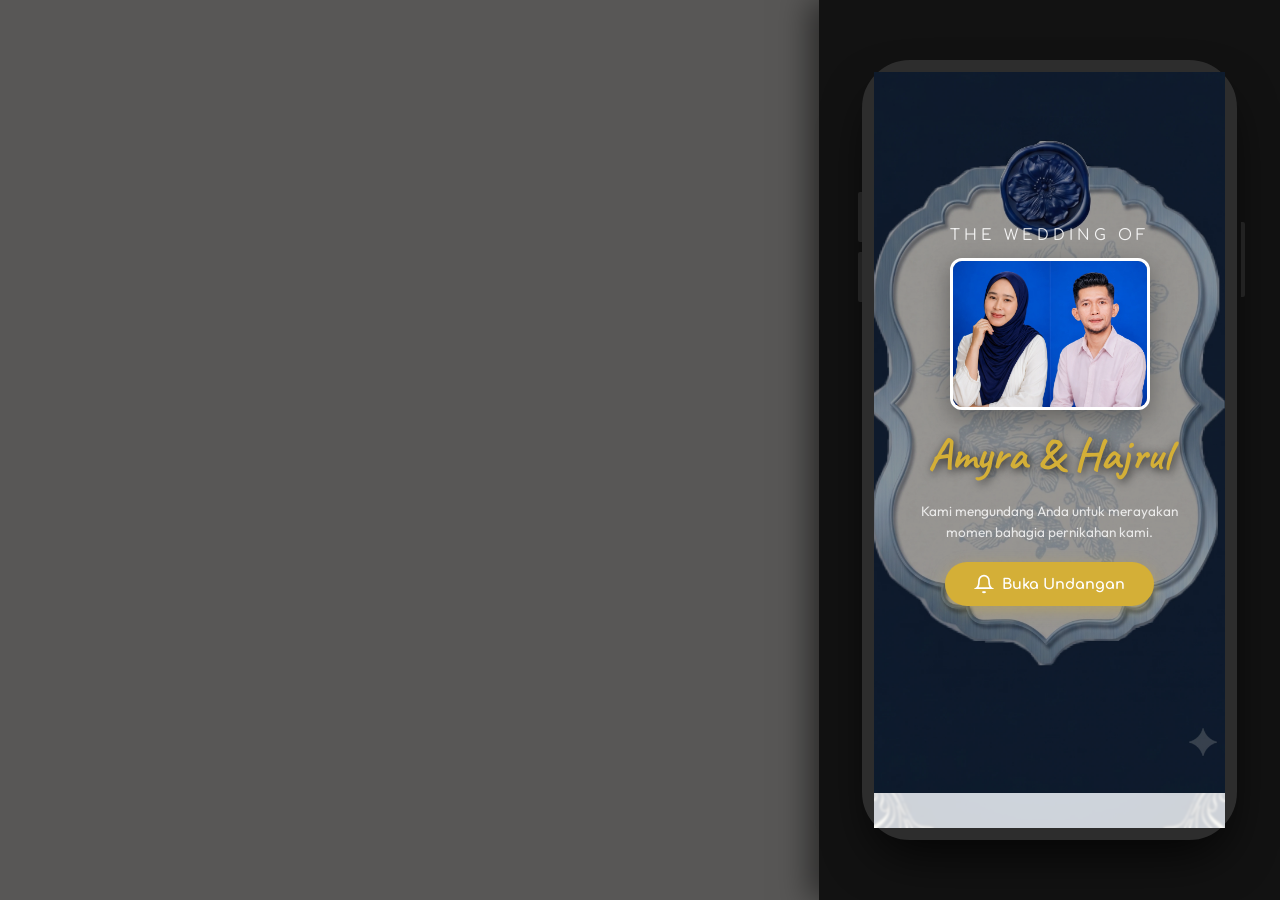
==== index.html @ 6b4143dd "Add files via upload" ====
<!DOCTYPE html>
<html lang="id">
<head>
  <meta charset="UTF-8">
  <meta name="viewport" content="width=device-width, initial-scale=1.0">
  <meta name="description" content="Undangan Pernikahan Digital Resmi Amyra & Hajrun. Jumat, 03 Juli 2026 di Desa Kombo Dusun Cenrana. Doa restu Anda sangat berarti bagi kami.">
  <title>The Wedding of Amyra & Hajrul - Undangan Digital</title>
  <link rel="stylesheet" href="./style.css">
</head>
<body class="locked">

  <!-- SIMULATOR LAYOUT CONTAINER -->
  <div class="app-layout">
    <!-- LEFT PANEL: WELCOME SCREEN (DESKTOP ONLY) -->
    <div class="desktop-welcome-panel">
      <div class="desktop-bg" style="background-image: url('./bg1.webp');"></div>
      <div class="overlay-dark"></div>
      <div class="desktop-card reveal">
        <span class="desktop-label">Undangan Digital</span>
        <h2 class="desktop-title">Amyra & Hajrul</h2>
        <p class="desktop-date">Jumat, 03 Juli 2026</p>
        
        <div class="desktop-qr-container">
          <img src="https://api.qrserver.com/v1/create-qr-code/?size=150x150&data=https://amyra-hajrul.wedding&color=d4af37&bgcolor=ffffff" alt="QR Code Undangan" class="desktop-qr">
        </div>
        <p class="desktop-scan-txt">Pindai kode QR di atas untuk membuka undangan langsung di smartphone Anda, atau silakan gunakan simulator interaktif di sebelah kanan.</p>
      </div>
    </div>

    <!-- RIGHT PANEL: PHONE SIMULATOR -->
    <div class="phone-simulator-panel">


      <!-- Phone shell container -->
      <div id="phoneShell" class="phone-shell iphone-mode">
        <!-- Phone Hardware Details -->
        <div class="phone-speaker"></div>
        <div class="phone-camera"></div>
        <div class="phone-side-buttons">
          <div class="button-volume-up"></div>
          <div class="button-volume-down"></div>
          <div class="button-power"></div>
        </div>

        <!-- Phone Status Bar -->
        <div class="phone-status-bar">
          <span class="status-time">09:41</span>
          <div class="status-icons">
            <svg viewBox="0 0 24 24" class="icon-signal" fill="currentColor">
              <path d="M2 22h20V2z"/>
            </svg>
            <svg viewBox="0 0 24 24" class="icon-wifi" fill="currentColor">
              <path d="M12 21l-12-12c4-4 8-6 12-6s8 2 12 6l-12 12z"/>
            </svg>
            <svg viewBox="0 0 24 24" class="icon-battery" fill="currentColor">
              <path d="M17 5H3a2 2 0 0 0-2 2v10a2 2 0 0 0 2 2h14a2 2 0 0 0 2-2V7a2 2 0 0 0-2-2zM21 9h2v6h-2V9z"/>
            </svg>
          </div>
        </div>

        <!-- Phone Screen Content (All original sections scroll inside here on desktop) -->
        <div id="phoneScreen" class="phone-screen-content">
          <!-- BACKGROUND MUSIC & TOGGLE -->
          <audio id="bgMusic" loop src="./musik.mp3"></audio>
          <button id="musicToggle" class="music-toggle" aria-label="Nyalakan/Matikan Musik">
            <svg viewBox="0 0 24 24" id="audio-icon">
              <path d="M12 3v10.55c-.59-.34-1.27-.55-2-.55-2.21 0-4 1.79-4 4s1.79 4 4 4 4-1.79 4-4V7h4V3h-6z"/>
            </svg>
          </button>

          <!-- COVER UNDANGAN -->
          <div id="coverOverlay" class="cover-overlay">
            <div class="cover-bg" style="background-image: url('./bg1.webp');"></div>
            <div class="cover-content">
              <span class="cover-subtitle">The Wedding Of</span>
              <div class="cover-image-container">
                <img src="./g1.webp" alt="Foto Hiasan Pembuka Undangan" id="imgCoverDecorative">
              </div>
              <h2 class="cover-title">Amyra & Hajrul</h2>
              <p class="cover-description">Kami mengundang Anda untuk merayakan momen bahagia pernikahan kami.</p>
              <button id="btnBuka" class="btn-primary" aria-label="Buka Undangan Pernikahan">
                <svg width="20" height="20" viewBox="0 0 24 24" fill="none" stroke="currentColor" stroke-width="2">
                  <path d="M18 8A6 6 0 0 0 6 8c0 7-3 9-3 9h18s-3-2-3-9"></path>
                  <path d="M13.73 21a2 2 0 0 1-3.46 0"></path>
                </svg>
                Buka Undangan
              </button>
            </div>
          </div>

          <!-- MAIN CONTENT -->
          <main>
    <section id="welcome" class="section-welcome">
      <div class="section-bg" style="background-image: url('./bg2.webp');"></div>
      <div class="overlay-light"></div>
      <div class="content-wrapper reveal">
        <!-- 1. Invited text (anim-slide-down) -->
        <span class="welcome-invited anim-slide-down">You are invited to the wedding of</span>
        
        <!-- 2. Walimatul 'Ursy (anim-slide-up) -->
        <span class="welcome-label anim-slide-up delay-1">Walimatul 'Ursy</span>
        
        <!-- 3. Image g4.webp (anim-slide-up) -->
        <div class="welcome-img-container anim-slide-up delay-2">
          <img src="./g4.webp" alt="Dekorasi Bunga" class="welcome-image">
        </div>
        
        <!-- 4. Names (anim-slide-right) -->
        <h1 class="welcome-title anim-slide-right delay-3">Amyra & Hajrul</h1>
        
        <!-- 5. Date (anim-slide-right) -->
        <p class="welcome-date anim-slide-right delay-4">Jumat, 03 Juli 2026</p>
        
        <!-- 6. Message (anim-slide-right) -->
        <p class="anim-slide-right delay-5 welcome-desc">
          Bersama dengan keluarga besar, kami mengharapkan kehadiran Bapak/Ibu/Saudara/i sekalian pada hari bahagia kami.
        </p>

        <!-- 7. Countdown Timer -->
        <div class="countdown-container">
          <div class="countdown-box glass-card">
            <span id="days" class="countdown-value">00</span>
            <span class="countdown-label">Hari</span>
          </div>
          <div class="countdown-box glass-card">
            <span id="hours" class="countdown-value">00</span>
            <span class="countdown-label">Jam</span>
          </div>
          <div class="countdown-box glass-card">
            <span id="minutes" class="countdown-value">00</span>
            <span class="countdown-label">Menit</span>
          </div>
          <div class="countdown-box glass-card">
            <span id="seconds" class="countdown-value">00</span>
            <span class="countdown-label">Detik</span>
          </div>
        </div>
      </div>
    </section>

    <!-- SECTION 2: SURAH AR-RUM -->
    <section id="quran" class="section-quran">
      <div class="section-bg" style="background-image: url('./bg3.webp');"></div>
      <div class="overlay-light"></div>
      <div class="content-wrapper reveal">
        <div class="glass-card quran-card anim-zoom-in">
          <svg class="quran-icon anim-slide-down delay-1" viewBox="0 0 24 24">
            <path d="M12 3L1 9l11 6 9-4.91V17h2V9L12 3z M12 18.5c-3.58 0-6.73-1.68-8.73-4.27L12 19.5l8.73-5.27C18.73 16.82 15.58 18.5 12 18.5z"/>
          </svg>
          <p class="quran-arabic anim-fade-in delay-2" lang="ar">
            وَمِنْ ءَايَٰتِهِۦٓ أَنْ خَلَقَ لَكُم مِّنْ أَنفُسِكُمْ أَزْوَٰجًا لِّتَسْكُنُوٓا۟ إِلَيْهَا وَجَعَلَ بَيْنَكُم مَّوَدَّةً وَرَحْمَةً ۚ إِنَّ فِى ذَٰلِكَ لَءَايَٰتٍ لِّقَوْمٍ يَتَفَكَّرُونَ
          </p>
          <p class="quran-translit anim-fade-in delay-3">
            "Wa min aayatihi an khalaqa lakum min anfusikum azwaajan litaskunuu ilaihaa wa ja'ala bainakum mawaddatan wa rahmatan, inna fii dzaalika la-aayaatin liqaumin yatafakkaruun."
          </p>
          <p class="quran-translation anim-fade-in delay-4">
            "Dan di antara tanda-tanda (kebesaran)-Nya ialah Dia menciptakan pasangan-pasangan untukmu dari jenismu sendiri, agar kamu cenderung dan merasa tenteram kepadanya, dan Dia menjadikan di antaramu rasa kasih dan sayang. Sungguh, pada yang demikian itu benar-benar terdapat tanda-tanda (kebesaran-Nya) bagi kaum yang berpikir."
          </p>
          <span class="quran-reference anim-slide-up delay-5">QS. Ar-Rum: 21</span>
        </div>
      </div>
    </section>

    <!-- SECTION 3: KEDUA MEMPELAI -->
    <section id="mempelai" class="section-mempelai">
      <div class="section-bg" style="background-image: url('./bg2.webp');"></div>
      <div class="overlay-light"></div>
      <div class="content-wrapper reveal">
        <!-- Infinite Scrolling Marquee -->
        <div class="mempelai-marquee anim-slide-down">
          <div class="marquee-track">
            <img src="./g1.webp" alt="Foto Hiasan 1">
            <img src="./g2.webp" alt="Foto Hiasan 2">
            <img src="./g3.webp" alt="Foto Hiasan 3">
            <img src="./g4.webp" alt="Foto Hiasan 4">
            <!-- Duplicate for seamless loop -->
            <img src="./g1.webp" alt="Foto Hiasan 1">
            <img src="./g2.webp" alt="Foto Hiasan 2">
            <img src="./g3.webp" alt="Foto Hiasan 3">
            <img src="./g4.webp" alt="Foto Hiasan 4">
          </div>
        </div>

        <div class="mempelai-intro anim-slide-down">
          <h2>Kedua Mempelai</h2>
          <p style="font-size: 0.9rem; max-width: 600px; margin: 0 auto;">Maha suci Allah SWT yang telah menciptakan makhluk-Nya berpasang-pasangan. Untuk melaksanakan syariat-Mu, kami memohon ridho-Mu mempersatukan kedua mempelai ini:</p>
        </div>

        <div class="mempelai-grid">
          <!-- Bride Card -->
          <div class="mempelai-card mempelai-bride">
            <div class="anim-slide-up delay-2">
              <div class="photo-frame">
                <img src="./bride.jpg" alt="Foto Amyra (Mempelai Wanita)" id="imgBride">
              </div>
            </div>
            <h3 class="mempelai-name anim-slide-up delay-3">Amyra</h3>
            <p class="mempelai-parents anim-slide-up delay-4">Putri tercinta dari Bapak Hajman & Ibu Nurdiana</p>
          </div>

          <!-- Divider & -->
          <div class="mempelai-divider">&</div>

          <!-- Groom Card -->
          <div class="mempelai-card mempelai-groom">
            <div class="anim-slide-down delay-5">
              <div class="photo-frame">
                <img src="./groom.jpg" alt="Foto Hajrun (Mempelai Pria)" id="imgGroom">
              </div>
            </div>
            <h3 class="mempelai-name anim-slide-up delay-6">Hajrun</h3>
            <p class="mempelai-parents anim-slide-up delay-7">Putra tercinta dari Bapak Jafar & Ibu Hastuti</p>
          </div>
        </div>
      </div>
    </section>

    <!-- SECTION 4: RANGKAIAN ACARA -->
    <section id="acara" class="section-acara">
      <div class="section-bg" style="background-image: url('./bg2.webp');"></div>
      <div class="overlay-light"></div>
      <div class="content-wrapper reveal">
        <div class="acara-header anim-slide-down">
          <h2>Rangkaian Acara</h2>
          <p style="margin-top: 0.2rem; letter-spacing: 2px; text-transform: uppercase; font-size: 0.8rem; font-weight: 700; color: var(--primary-color);">Save The Date</p>
        </div>

        <div class="acara-grid">
          <!-- Akad Nikah Card -->
          <div class="glass-card acara-card anim-slide-up delay-1">
            <div class="acara-image">
              <img src="./g2.webp" alt="Ilustrasi Akad Nikah" id="imgAkadDeco">
            </div>
            <div class="acara-body">
              <h3 class="acara-title">Akad Nikah</h3>
              <ul class="acara-time-list">
                <li>
                  <svg viewBox="0 0 24 24"><path d="M19 3h-1V1h-2v2H8V1H6v2H5c-1.11 0-1.99.9-1.99 2L3 19c0 1.1.89 2 2 2h14c1.1 0 2-.9 2-2V5c0-1.1-.9-2-2-2zm0 16H5V8h14v11zM7 10h5v5H7z"/></svg>
                  <span>Jumat, 03 Juli 2026</span>
                </li>
                <li>
                  <svg viewBox="0 0 24 24"><path d="M11.99 2C6.47 2 2 6.48 2 12s4.47 10 9.99 10C17.52 22 22 17.52 22 12S17.52 2 11.99 2zM12 20c-4.42 0-8-3.58-8-8s3.58-8 8-8 8 3.58 8 8-3.58 8-8 8zm.5-13H11v6l5.25 3.15.75-1.23-4.5-2.67z"/></svg>
                  <span>09:00 WITA - Selesai</span>
                </li>
              </ul>
              <p class="acara-address">
                Desa Kombo Dusun Cenrana
              </p>
              <a href="https://maps.google.com/?q=Desa+Kombo+Dusun+Cenrana" target="_blank" rel="noopener noreferrer" class="btn-primary" id="btnMapsAkad">
                <svg width="14" height="14" viewBox="0 0 24 24" fill="none" stroke="currentColor" stroke-width="2">
                  <path d="M21 10c0 7-9 13-9 13s-9-6-9-13a9 9 0 0 1 18 0z"></path>
                  <circle cx="12" cy="10" r="3"></circle>
                </svg>
                Lihat Lokasi
              </a>
            </div>
          </div>

          <!-- Resepsi Card -->
          <div class="glass-card acara-card anim-slide-down delay-2">
            <div class="acara-image">
              <img src="./g3.webp" alt="Ilustrasi Resepsi Pernikahan" id="imgResepsiDeco">
            </div>
            <div class="acara-body">
              <h3 class="acara-title">Resepsi</h3>
              <ul class="acara-time-list">
                <li>
                  <svg viewBox="0 0 24 24"><path d="M19 3h-1V1h-2v2H8V1H6v2H5c-1.11 0-1.99.9-1.99 2L3 19c0 1.1.89 2 2 2h14c1.1 0 2-.9 2-2V5c0-1.1-.9-2-2-2zm0 16H5V8h14v11zM7 10h5v5H7z"/></svg>
                  <span>Jumat, 03 Juli 2026</span>
                </li>
                <li>
                  <svg viewBox="0 0 24 24"><path d="M11.99 2C6.47 2 2 6.48 2 12s4.47 10 9.99 10C17.52 22 22 17.52 22 12S17.52 2 11.99 2zM12 20c-4.42 0-8-3.58-8-8s3.58-8 8-8 8 3.58 8 8-3.58 8-8 8zm.5-13H11v6l5.25 3.15.75-1.23-4.5-2.67z"/></svg>
                  <span>11:00 WITA - Selesai</span>
                </li>
              </ul>
              <p class="acara-address">
                Desa Kombo Dusun Cenrana
              </p>
              <a href="https://maps.google.com/?q=Desa+Kombo+Dusun+Cenrana" target="_blank" rel="noopener noreferrer" class="btn-primary" id="btnMapsResepsi">
                <svg width="14" height="14" viewBox="0 0 24 24" fill="none" stroke="currentColor" stroke-width="2">
                  <path d="M21 10c0 7-9 13-9 13s-9-6-9-13a9 9 0 0 1 18 0z"></path>
                  <circle cx="12" cy="10" r="3"></circle>
                </svg>
                Lihat Lokasi
              </a>
            </div>
          </div>
        </div>
      </div>
    </section>

    <!-- SECTION 5: WEDDING GIFT -->
    <section id="gift" class="section-gift">
      <div class="section-bg" style="background-image: url('./bg3.webp');"></div>
      <div class="overlay-dark"></div>
      <div class="content-wrapper reveal">
        <div class="gift-header anim-slide-down">
          <h2>Wedding Gift</h2>
          <p class="gift-text" style="font-size: 0.9rem; max-width: 450px;">Kehadiran dan doa restu Anda adalah kado terindah bagi kami. Namun, bagi Anda yang ingin memberikan tanda kasih secara cashless, dapat mengirimkan melalui rekening berikut:</p>
        </div>

        <div class="gift-card-wrapper anim-zoom-in delay-1">
          <div class="glass-card-dark" style="padding: 1.5rem;">
            <div class="bank-logo" style="font-size: 1.4rem; margin-bottom: 1rem;">
              <span>BRI</span> Bank Rakyat Indonesia
            </div>
            <div id="accountNumber" class="gift-account-number" style="font-size: 1.4rem;">522601022086534</div>
            <div class="gift-account-name" style="font-size: 0.9rem; margin-bottom: 1.2rem;">A/N AMYRA / HAJRUN</div>
            
            <button id="btnCopy" class="btn-primary" aria-label="Salin Nomor Rekening BRI" style="padding: 0.7rem 1.6rem; font-size: 0.9rem;">
              <svg width="16" height="16" viewBox="0 0 24 24" fill="none" stroke="currentColor" stroke-width="2">
                <rect x="9" y="9" width="13" height="13" rx="2" ry="2"></rect>
                <path d="M5 15H4a2 2 0 0 1-2-2V4a2 2 0 0 1 2-2h9a2 2 0 0 1 2 2v1"></path>
              </svg>
              Salin Nomor Rekening
            </button>
          </div>
        </div>
      </div>
    </section>

    <!-- SECTION 6: GUESTBOOK (KIRIM UCAPAN) -->
    <section id="ucapan" class="section-ucapan">
      <div class="content-wrapper reveal">
        <div class="ucapan-header anim-slide-down">
          <h2>Kirim Ucapan</h2>
          <p style="font-size: 0.85rem; margin-bottom: 0.5rem;">Tinggalkan pesan cinta, harapan, doa, dan konfirmasi kehadiran Anda untuk kedua mempelai.</p>
        </div>

        <div class="ucapan-layout">
          <!-- Form -->
          <div class="glass-card anim-slide-left delay-1" style="padding: 1.2rem;">
            <form id="formUcapan">
              <div class="form-group">
                <label for="nama">Nama Lengkap</label>
                <input type="text" id="nama" class="form-control" placeholder="Contoh: Budi Santoso" required>
              </div>

              <div class="form-group">
                <label for="status">Konfirmasi Kehadiran</label>
                <select id="status" class="form-control">
                  <option value="hadir">Hadir</option>
                  <option value="tidak-hadir">Tidak Hadir</option>
                  <option value="ragu">Ragu-ragu</option>
                </select>
              </div>

              <div class="form-group">
                <label for="ucapan">Ucapan & Doa Restu</label>
                <textarea id="ucapan" class="form-control" placeholder="Tuliskan ucapan dan doa terbaik..." required></textarea>
              </div>

              <button type="submit" id="btnSubmitUcapan" class="btn-primary" style="width: 100%; justify-content: center; padding: 0.7rem 1.2rem;">
                <svg width="16" height="16" viewBox="0 0 24 24" fill="none" stroke="currentColor" stroke-width="2">
                  <line x1="22" y1="2" x2="11" y2="13"></line>
                  <polygon points="22 2 15 22 11 13 2 9 22 2"></polygon>
                </svg>
                Kirim Ucapan
              </button>
            </form>
          </div>

          <!-- Feed -->
          <div class="anim-slide-right delay-2">
            <div id="ucapanFeed" class="ucapan-feed-container">
              <!-- Rendered via JS -->
            </div>
          </div>
        </div>
      </div>
    </section>
          </main>

          <!-- FLOATING TOAST NOTIFICATION -->
          <div id="toast" class="toast-notification"></div>

          <!-- FOOTER -->
          <footer style="background-color: var(--dark-color); color: rgba(255,255,255,0.7); text-align: center; padding: 2rem; font-size: 0.9rem; border-top: 1px solid rgba(255,255,255,0.1);">
            <p>&copy; 2026 Amyra & Hajrun. All Rights Reserved. Created with love.</p>
          </footer>
        </div>
      </div>
    </div>
  </div>

  <script src="./script.js"></script>
</body>
</html>
---- style.css ----
@import url('https://fonts.googleapis.com/css2?family=Caveat:wght@700&family=Comfortaa:wght@400;600;700&family=Outfit:wght@300;400;500;600;700&family=Amiri&display=swap');

/* CSS Variables for Premium Design */
:root {
  --primary-color: #d4af37; /* Metallic Gold */
  --primary-hover: #b8962e;
  --secondary-color: #e8d3cb; /* Pastel Rose */
  --dark-color: #2c2c2c;
  --light-color: #fcfaf6; /* Champagne Cream */
  --text-dark: #3a332a;
  --text-light: #ffffff;
  --glass-bg: rgba(255, 255, 255, 0.72);
  --glass-bg-dark: rgba(44, 44, 44, 0.75);
  --glass-border: rgba(255, 255, 255, 0.45);
  --font-cute: 'Caveat', cursive;
  --font-title: 'Comfortaa', sans-serif;
  --font-body: 'Outfit', sans-serif;
  --font-arabic: 'Amiri', serif;
  --shadow-sm: 0 4px 6px rgba(0, 0, 0, 0.05);
  --shadow-md: 0 10px 25px rgba(0, 0, 0, 0.08);
  --shadow-lg: 0 20px 40px rgba(0, 0, 0, 0.15);
  --transition: all 0.4s cubic-bezier(0.165, 0.84, 0.44, 1);
}

/* Base resets & behavior */
* {
  margin: 0;
  padding: 0;
  box-sizing: border-box;
  scroll-behavior: smooth;
}

body {
  font-family: var(--font-body);
  background-color: var(--light-color);
  color: var(--text-dark);
  overflow-x: hidden;
  line-height: 1.6;
}

body.locked {
  overflow: hidden;
  height: 100vh;
}

/* Scrollbar styling */
::-webkit-scrollbar {
  width: 8px;
}
::-webkit-scrollbar-track {
  background: var(--light-color);
}
::-webkit-scrollbar-thumb {
  background: var(--primary-color);
  border-radius: 4px;
}
::-webkit-scrollbar-thumb:hover {
  background: var(--primary-hover);
}

/* Glassmorphism Styles */
.glass-card {
  background: var(--glass-bg);
  backdrop-filter: blur(12px);
  -webkit-backdrop-filter: blur(12px);
  border: 1px solid var(--glass-border);
  border-radius: 24px;
  box-shadow: var(--shadow-md);
  padding: 2.5rem;
  transition: var(--transition);
}

.glass-card:hover {
  transform: translateY(-5px);
  box-shadow: var(--shadow-lg);
}

.glass-card-dark {
  background: var(--glass-bg-dark);
  backdrop-filter: blur(12px);
  -webkit-backdrop-filter: blur(12px);
  border: 1px solid rgba(255, 255, 255, 0.15);
  border-radius: 24px;
  box-shadow: 0 10px 30px rgba(0, 0, 0, 0.25);
  padding: 2.5rem;
  color: var(--text-light);
}

/* Section Common Styles */
section {
  position: relative;
  height: 100vh;
  min-height: 100vh;
  max-height: 100vh;
  padding: 4rem 1.5rem;
  display: flex;
  flex-direction: column;
  justify-content: center;
  align-items: center;
  overflow: hidden;
  scroll-snap-align: start;
  scroll-snap-stop: always;
  box-sizing: border-box;
}

.section-bg {
  position: absolute;
  top: 0;
  left: 0;
  width: 100%;
  height: 100%;
  background-size: cover;
  background-position: center;
  z-index: 1;
}

.overlay-light {
  position: absolute;
  top: 0;
  left: 0;
  width: 100%;
  height: 100%;
  background: rgba(252, 250, 246, 0.82);
  backdrop-filter: blur(1px);
  z-index: 2;
}

.overlay-dark {
  position: absolute;
  top: 0;
  left: 0;
  width: 100%;
  height: 100%;
  background: rgba(0, 0, 0, 0.65);
  z-index: 2;
}

.content-wrapper {
  position: relative;
  z-index: 3;
  width: 100%;
  max-width: 900px;
  margin: 0 auto;
  text-align: center;
}

/* Buttons */
.btn-primary {
  display: inline-flex;
  align-items: center;
  gap: 0.5rem;
  background-color: var(--primary-color);
  color: #fff;
  border: none;
  padding: 0.9rem 2.2rem;
  font-family: var(--font-title);
  font-size: 1rem;
  font-weight: 700;
  border-radius: 50px;
  cursor: pointer;
  box-shadow: 0 4px 15px rgba(212, 175, 55, 0.4);
  transition: var(--transition);
  text-decoration: none;
}

.btn-primary:hover {
  background-color: var(--primary-hover);
  transform: translateY(-3px) scale(1.03);
  box-shadow: 0 6px 20px rgba(212, 175, 55, 0.5);
}

.btn-primary:active {
  transform: translateY(-1px);
}

/* Floating Audio Player */
.music-toggle {
  position: fixed;
  bottom: 2rem;
  right: 2rem;
  width: 50px;
  height: 50px;
  background: var(--glass-bg);
  border: 1px solid var(--glass-border);
  border-radius: 50%;
  display: flex;
  align-items: center;
  justify-content: center;
  box-shadow: var(--shadow-md);
  cursor: pointer;
  z-index: 1001;
  transition: var(--transition);
}

.music-toggle:hover {
  transform: scale(1.1);
  background: white;
}

.music-toggle svg {
  width: 22px;
  height: 22px;
  fill: var(--primary-color);
}

.music-toggle.playing {
  animation: rotateMusic 4s linear infinite;
}

/* COVER OVERLAY */
.cover-overlay {
  position: fixed;
  top: 0;
  left: 0;
  width: 100%;
  height: 100vh;
  z-index: 2000;
  display: flex;
  justify-content: center;
  align-items: center;
  transition: transform 1.2s cubic-bezier(0.85, 0, 0.15, 1), opacity 1.2s ease;
  overflow: hidden;
}

.cover-overlay.dismissed {
  transform: translateY(-100%);
  opacity: 0;
  pointer-events: none;
}

.cover-bg {
  position: absolute;
  top: 0;
  left: 0;
  width: 100%;
  height: 100%;
  background-size: cover;
  background-position: center;
  filter: brightness(0.6);
  transform: scale(1.05);
  animation: bgPulse 20s infinite alternate;
}

.cover-content {
  position: relative;
  z-index: 10;
  text-align: center;
  color: white;
  max-width: 600px;
  padding: 1rem;
  display: flex;
  flex-direction: column;
  align-items: center;
  gap: 0.6rem;
}

.cover-subtitle {
  font-family: var(--font-title);
  font-size: 0.95rem;
  letter-spacing: 4px;
  text-transform: uppercase;
  color: rgba(255, 255, 255, 0.9);
  animation: floatUp 1.2s ease-out;
}

.cover-image-container {
  width: 200px;
  height: auto;
  border-radius: 12px;
  overflow: hidden;
  border: 3px solid #ffffff; /* Clean aesthetic thin white border */
  box-shadow: 0 8px 24px rgba(0, 0, 0, 0.35);
  animation: floatUp 1.5s ease-out, floatCycle 6s ease-in-out infinite;
}

.cover-image-container img {
  width: 100%;
  height: auto;
  display: block;
  object-fit: contain;
}

.cover-title {
  font-family: var(--font-cute);
  font-size: 2.8rem;
  font-weight: 700;
  color: var(--primary-color);
  text-shadow: 2px 2px 10px rgba(0, 0, 0, 0.8);
  animation: floatUp 1.8s ease-out, nameFloat 5s ease-in-out infinite;
  margin: 0;
  white-space: nowrap; /* Keep on a single line */
}

.cover-description {
  font-size: 0.85rem;
  color: rgba(255, 255, 255, 0.8);
  margin-bottom: 0.5rem;
  max-width: 280px;
  animation: floatUp 2s ease-out;
}

.cover-content .btn-primary {
  padding: 0.75rem 1.8rem;
  font-size: 0.9rem;
  animation: floatUp 2.2s ease-out, pulseBtn 2s infinite;
}

/* SECTION 1: WELCOME & COUNTDOWN */
.section-welcome {
  color: var(--text-dark);
}

.welcome-invited {
  font-family: var(--font-title);
  font-size: 0.8rem;
  font-weight: 600;
  text-transform: uppercase;
  letter-spacing: 2px;
  color: #666;
  margin-bottom: 0.2rem;
  display: block;
}

.welcome-label {
  font-family: var(--font-title);
  font-size: 1.1rem;
  text-transform: uppercase;
  letter-spacing: 3px;
  color: var(--primary-color);
  margin-bottom: 0.5rem;
  font-weight: 700;
  display: block;
}

.welcome-img-container {
  display: flex;
  justify-content: center;
  align-items: center;
  margin: 0.2rem 0;
}

.welcome-image {
  width: 210px;
  height: 145px;
  border-radius: 50%; /* Make it landscape oval */
  border: 3px solid #ffffff; /* Thin white border */
  box-shadow: 0 8px 20px rgba(0, 0, 0, 0.25);
  object-fit: cover;
  display: block;
  transition: transform 0.5s ease;
}

.welcome-title {
  font-family: var(--font-cute);
  font-size: 3.0rem;
  margin: 0.4rem 0;
  color: var(--text-dark);
  line-height: 1.1;
  white-space: nowrap;
}

.welcome-date {
  font-size: 1.15rem;
  font-weight: 600;
  letter-spacing: 1px;
  margin-bottom: 0.6rem;
  display: block;
}

.welcome-desc {
  margin: 0.4rem auto 1.2rem;
  max-width: 600px;
  font-size: 0.88rem;
  color: #555;
  line-height: 1.5;
}

/* Countdown Grid */
.countdown-container {
  display: grid;
  grid-template-columns: repeat(4, 1fr);
  gap: 1.2rem;
  max-width: 600px;
  margin: 0 auto;
  perspective: 1000px; /* Enable 3D depth for flip card animations */
}

.countdown-box {
  display: flex;
  flex-direction: column;
  justify-content: center;
  align-items: center;
  padding: 1.2rem 0.5rem;
  opacity: 0;
  transform: translateY(-80px) rotateX(-70deg);
  transform-style: preserve-3d;
  backface-visibility: hidden;
  transition: opacity 1.2s cubic-bezier(0.34, 1.56, 0.64, 1), transform 1.2s cubic-bezier(0.34, 1.56, 0.64, 1);
  will-change: transform, opacity;
}

.reveal-active .countdown-box {
  opacity: 1;
  transform: translateY(0) rotateX(0deg);
}

.reveal-active .countdown-box:nth-child(1) { transition-delay: 2.10s; }
.reveal-active .countdown-box:nth-child(2) { transition-delay: 2.30s; }
.reveal-active .countdown-box:nth-child(3) { transition-delay: 2.50s; }
.reveal-active .countdown-box:nth-child(4) { transition-delay: 2.70s; }

.countdown-value {
  font-family: var(--font-title);
  font-size: 2.2rem;
  font-weight: 700;
  color: var(--primary-color);
  margin-bottom: 0.2rem;
}

.countdown-label {
  font-size: 0.75rem;
  text-transform: uppercase;
  letter-spacing: 2px;
  font-weight: 600;
  color: var(--text-dark);
  opacity: 0.8;
}

/* SECTION 2: SURAH AR-RUM */
.section-quran {
  background: var(--light-color);
  padding: 2.5rem 1.2rem !important; /* Compact padding to fit 100vh snap scroll */
}

.quran-card {
  max-width: 750px;
  margin: 0 auto;
  border-left: 4px solid var(--primary-color);
  border-right: 4px solid var(--primary-color);
  padding: 1.2rem;
  border-radius: 18px;
}

.quran-icon {
  width: 35px;
  height: 35px;
  margin: 0 auto 0.6rem;
  fill: var(--primary-color);
}

.quran-arabic {
  font-family: var(--font-arabic);
  font-size: 1.2rem;
  direction: rtl;
  line-height: 1.7;
  margin-bottom: 0.6rem;
  color: #1a1a1a;
  word-spacing: 2px;
}

.quran-translit {
  font-style: italic;
  font-size: 0.72rem;
  margin-bottom: 0.6rem;
  color: #666;
  line-height: 1.4;
}

.quran-translation {
  font-size: 0.76rem;
  line-height: 1.4;
  color: var(--text-dark);
}

.quran-reference {
  display: block;
  margin-top: 0.8rem;
  font-weight: 700;
  color: var(--primary-color);
  letter-spacing: 1px;
  font-size: 0.75rem;
}

/* SECTION 3: IDENTITAS MEMPELAI */
.section-mempelai {
  background: #fbf9f4;
  padding: 2.2rem 1.2rem !important; /* Compact padding to fit 100vh */
}

.mempelai-marquee {
  width: 100%;
  overflow: hidden;
  display: flex;
  align-items: center;
  margin-bottom: 0.8rem;
  padding: 0.2rem 0;
  mask-image: linear-gradient(to right, transparent, #000 15%, #000 85%, transparent);
  -webkit-mask-image: linear-gradient(to right, transparent, #000 15%, #000 85%, transparent);
}

.marquee-track {
  display: flex;
  animation: marqueeScroll 18s linear infinite;
  width: max-content;
}

.marquee-track img {
  width: 80px;
  height: 55px;
  object-fit: cover;
  border-radius: 8px;
  border: 1.5px solid #fff;
  box-shadow: 0 4px 10px rgba(0, 0, 0, 0.08);
  margin: 0 6px;
  flex-shrink: 0;
}

@keyframes marqueeScroll {
  0% { transform: translateX(0); }
  100% { transform: translateX(-50%); }
}

.mempelai-intro {
  margin-bottom: 0.8rem;
}

.mempelai-intro h2 {
  font-family: var(--font-cute);
  font-size: 2.2rem;
  color: var(--primary-color);
  margin-bottom: 0.2rem;
}

.mempelai-grid {
  display: grid;
  grid-template-columns: 1fr 1fr;
  gap: 0.8rem;
  align-items: center;
}

.mempelai-card {
  display: flex;
  flex-direction: column;
  align-items: center;
  text-align: center;
  width: 100%;
}

/* Polaroid Photo Frames with Tilt Animations */
.photo-frame {
  position: relative;
  width: 120px;
  height: 155px;
  background: white;
  padding: 6px 6px 22px 6px;
  box-shadow: 0 8px 20px rgba(0,0,0,0.05);
  margin-bottom: 0.5rem;
  overflow: hidden;
  border: 1px solid rgba(0,0,0,0.05);
}

.photo-frame img {
  width: 100%;
  height: 127px;
  object-fit: cover;
  transition: transform 0.6s ease;
}

.photo-frame:hover img {
  transform: scale(1.06);
}

/* Specific tilts */
.mempelai-bride .photo-frame {
  transform: rotate(-6deg);
  border-radius: 4px;
}

.mempelai-groom .photo-frame {
  transform: rotate(6deg);
  border-radius: 4px;
}

.photo-frame::after {
  content: '';
  position: absolute;
  top: 3px;
  left: 50%;
  transform: translateX(-50%);
  width: 50px;
  height: 12px;
  background: rgba(212, 175, 55, 0.15);
  box-shadow: 0 1px 3px rgba(0,0,0,0.03);
}

.mempelai-name {
  font-family: var(--font-cute);
  font-size: 1.8rem;
  color: var(--primary-color);
  margin-bottom: 0.1rem;
  font-weight: 700;
}

.mempelai-fullname {
  font-size: 0.85rem;
  font-weight: 600;
  margin-bottom: 0.1rem;
}

.mempelai-parents {
  font-size: 0.68rem;
  color: #666;
  max-width: 140px;
  line-height: 1.3;
}

.mempelai-divider {
  display: none !important; /* Hide '&' to save vertical height and fit side-by-side */
}

/* SECTION 4: RANGKAIAN ACARA */
.section-acara {
  background: #fbf9f4;
  padding: 2rem 1.2rem !important; /* Compact padding to fit 100vh snap scroll */
}

.acara-header {
  margin-bottom: 0.8rem;
}

.acara-header h2 {
  font-family: var(--font-cute);
  font-size: 2.2rem;
  color: var(--primary-color);
}

.acara-grid {
  display: grid;
  grid-template-columns: 1fr 1fr;
  gap: 0.6rem;
  width: 100%;
}

.acara-card {
  position: relative;
  overflow: hidden;
  display: flex;
  flex-direction: column;
  padding: 0;
  border-radius: 16px;
  height: 100%;
}

.acara-image {
  height: 90px;
  width: 100%;
  overflow: hidden;
  position: relative;
}

.acara-image img {
  width: 100%;
  height: 100%;
  object-fit: cover;
  transition: transform 0.8s ease;
}

.acara-card:hover .acara-image img {
  transform: scale(1.08);
}

.acara-image::after {
  content: '';
  position: absolute;
  bottom: 0;
  left: 0;
  width: 100%;
  height: 20px;
  background: linear-gradient(to top, rgba(255,255,255,0.72) 0%, transparent 100%);
}

.acara-body {
  padding: 0.8rem;
  flex-grow: 1;
  display: flex;
  flex-direction: column;
  align-items: center;
  gap: 0.4rem;
}

.acara-title {
  font-family: var(--font-title);
  font-size: 0.95rem;
  font-weight: 700;
  color: var(--primary-color);
}

.acara-time-list {
  list-style: none;
  width: 100%;
  display: flex;
  flex-direction: column;
  gap: 0.3rem;
  font-size: 0.7rem;
  border-top: 1px dashed rgba(0,0,0,0.1);
  border-bottom: 1px dashed rgba(0,0,0,0.1);
  padding: 0.4rem 0;
  margin: 0;
}

.acara-time-list li {
  display: flex;
  justify-content: center;
  align-items: center;
  gap: 0.4rem;
}

.acara-time-list svg {
  width: 12px;
  height: 12px;
  fill: var(--primary-color);
  flex-shrink: 0;
}

.acara-address {
  font-size: 0.65rem;
  color: #555;
  text-align: center;
  line-height: 1.3;
}

.acara-body .btn-primary {
  padding: 0.45rem 0.9rem;
  font-size: 0.75rem;
  gap: 0.3rem;
}

/* SECTION 5: WEDDING GIFT */
.section-gift {
  color: var(--text-light);
}

.gift-header {
  margin-bottom: 3rem;
}

.gift-header h2 {
  font-family: var(--font-cute);
  font-size: 3.5rem;
  color: var(--primary-color);
  margin-bottom: 0.5rem;
}

.gift-text {
  max-width: 500px;
  margin: 0 auto;
  font-size: 1rem;
  opacity: 0.9;
}

.gift-card-wrapper {
  max-width: 450px;
  margin: 0 auto;
}

.bank-logo {
  font-size: 1.8rem;
  font-weight: 800;
  color: #fff;
  letter-spacing: 2px;
  margin-bottom: 1.5rem;
  display: flex;
  align-items: center;
  justify-content: center;
  gap: 0.5rem;
}

.bank-logo span {
  background: #00569c; /* BRI Blue */
  color: white;
  padding: 0.2rem 0.8rem;
  border-radius: 4px;
  font-size: 1.3rem;
}

.gift-account-number {
  font-family: var(--font-title);
  font-size: 1.6rem;
  font-weight: 700;
  letter-spacing: 1.5px;
  margin-bottom: 0.5rem;
  user-select: all;
  color: #fff;
}

.gift-account-name {
  font-size: 1rem;
  opacity: 0.85;
  margin-bottom: 2rem;
  text-transform: uppercase;
  letter-spacing: 1px;
}

/* SECTION 6: KIRIM UCAPAN (GUESTBOOK) */
.section-ucapan {
  background: var(--light-color);
  padding: 2rem 1.2rem !important; /* Compact padding to fit 100vh snap scroll */
}

.ucapan-header {
  margin-bottom: 0.8rem;
}

.ucapan-header h2 {
  font-family: var(--font-cute);
  font-size: 2.2rem;
  color: var(--primary-color);
}

.ucapan-layout {
  display: flex;
  flex-direction: column;
  gap: 0.8rem;
  text-align: left;
  align-items: stretch;
}

/* Form Styles */
.form-group {
  margin-bottom: 0.6rem;
}

.form-group label {
  display: block;
  font-size: 0.85rem;
  font-weight: 600;
  margin-bottom: 0.2rem;
  color: var(--text-dark);
}

.form-control {
  width: 100%;
  padding: 0.5rem 0.8rem;
  border: 1px solid rgba(0, 0, 0, 0.12);
  border-radius: 8px;
  background: rgba(255, 255, 255, 0.8);
  font-family: var(--font-body);
  font-size: 0.85rem;
  color: var(--text-dark);
  transition: var(--transition);
}

.form-control:focus {
  outline: none;
  border-color: var(--primary-color);
  box-shadow: 0 0 0 3px rgba(212, 175, 55, 0.25);
  background: #fff;
}

select.form-control {
  cursor: pointer;
}

textarea.form-control {
  resize: vertical;
  min-height: 50px;
}

#btnSubmitUcapan {
  padding: 0.6rem 1.2rem;
  font-size: 0.85rem;
}

/* Message Feed Styles */
.ucapan-feed-container {
  background: rgba(255, 255, 255, 0.6);
  border: 1px solid var(--glass-border);
  border-radius: 12px;
  padding: 0.8rem;
  max-height: 130px; /* Locked feed height to fit viewport */
  overflow-y: auto;
  box-shadow: var(--shadow-sm);
  display: flex;
  flex-direction: column;
  gap: 0.6rem;
}

.empty-feed {
  text-align: center;
  color: #888;
  padding: 1rem 0;
  font-style: italic;
  font-size: 0.8rem;
}

.ucapan-item {
  background: white;
  border-radius: 10px;
  padding: 0.6rem;
  box-shadow: 0 4px 12px rgba(0,0,0,0.03);
  display: flex;
  gap: 0.6rem;
  animation: slideInUp 0.5s ease-out;
}

.ucapan-avatar {
  width: 35px;
  height: 35px;
  border-radius: 50%;
  background-color: var(--secondary-color);
  color: var(--text-dark);
  font-weight: 700;
  display: flex;
  align-items: center;
  justify-content: center;
  font-size: 0.85rem;
  flex-shrink: 0;
  font-family: var(--font-title);
  border: 2px solid white;
  box-shadow: 0 2px 6px rgba(0,0,0,0.05);
}

.ucapan-bubble {
  flex-grow: 1;
}

.ucapan-meta {
  display: flex;
  align-items: center;
  justify-content: space-between;
  margin-bottom: 0.4rem;
  flex-wrap: wrap;
  gap: 0.5rem;
}

.ucapan-sender {
  font-weight: 700;
  color: var(--text-dark);
  font-size: 0.95rem;
}

.ucapan-badge {
  font-size: 0.7rem;
  padding: 0.2rem 0.5rem;
  border-radius: 20px;
  font-weight: 600;
}

.badge-hadir {
  background-color: rgba(46, 204, 113, 0.15);
  color: #27ae60;
}

.badge-tidak-hadir {
  background-color: rgba(231, 76, 60, 0.15);
  color: #c0392b;
}

.badge-ragu {
  background-color: rgba(241, 196, 15, 0.15);
  color: #d35400;
}

.ucapan-text {
  font-size: 0.9rem;
  color: #4a4a4a;
  white-space: pre-line;
  line-height: 1.5;
}

.ucapan-time {
  font-size: 0.75rem;
  color: #aaa;
  display: block;
  margin-top: 0.5rem;
}

/* Toast Notification styling */
.toast-notification {
  position: fixed;
  bottom: 2rem;
  left: 50%;
  transform: translate(-50%, 100px);
  background: rgba(0, 0, 0, 0.85);
  color: white;
  padding: 0.8rem 2rem;
  border-radius: 50px;
  font-weight: 600;
  font-size: 0.9rem;
  z-index: 3000;
  box-shadow: var(--shadow-lg);
  opacity: 0;
  transition: transform 0.4s cubic-bezier(0.175, 0.885, 0.32, 1.275), opacity 0.4s ease;
}

.toast-notification.show {
  transform: translate(-50%, 0);
  opacity: 1;
}

/* SCROLL REVEAL ANIMATION SYSTEM */
.reveal {
  opacity: 0;
  transform: translateY(40px);
  transition: opacity 0.8s ease, transform 0.8s cubic-bezier(0.165, 0.84, 0.44, 1);
}

.reveal.reveal-active {
  opacity: 1;
  transform: translateY(0);
}

/* Staggered load offsets */
.delay-1 { transition-delay: 0.15s; }
.delay-2 { transition-delay: 0.3s; }
.delay-3 { transition-delay: 0.45s; }

/* Obsolete mempelai fade animations removed */

/* KEYFRAMES FOR BEAUTIFUL EFFECTS */
@keyframes rotateMusic {
  from { transform: rotate(0deg); }
  to { transform: rotate(360deg); }
}

@keyframes floatUp {
  from {
    opacity: 0;
    transform: translateY(30px);
  }
  to {
    opacity: 1;
    transform: translateY(0);
  }
}

@keyframes bgPulse {
  from { transform: scale(1.02); }
  to { transform: scale(1.08); }
}

@keyframes floatCycle {
  0% { transform: translateY(0); }
  50% { transform: translateY(-8px); }
  100% { transform: translateY(0); }
}

@keyframes nameFloat {
  0% { transform: translateY(0) scale(1); }
  50% { transform: translateY(-6px) scale(1.02); }
  100% { transform: translateY(0) scale(1); }
}

@keyframes pulseBtn {
  0% { box-shadow: 0 0 0 0 rgba(212, 175, 55, 0.6); }
  70% { box-shadow: 0 0 0 12px rgba(212, 175, 55, 0); }
  100% { box-shadow: 0 0 0 0 rgba(212, 175, 55, 0); }
}

@keyframes slideInUp {
  from {
    opacity: 0;
    transform: translateY(20px);
  }
  to {
    opacity: 1;
    transform: translateY(0);
  }
}

/* RESPONSIVE BREAKPOINTS */
@media (max-width: 900px) {
  .mempelai-grid {
    grid-template-columns: 1fr;
    gap: 3rem;
  }
  .mempelai-divider {
    grid-column: span 1;
    margin: 0.5rem 0;
  }
  .acara-grid {
    grid-template-columns: 1fr;
    gap: 2rem;
  }
  .ucapan-layout {
    grid-template-columns: 1fr;
    gap: 2.5rem;
  }
  .cover-title {
    font-size: 2.4rem;
  }
  .welcome-title {
    font-size: 2.5rem;
    white-space: nowrap;
  }
}

@media (max-width: 600px) {
  section {
    padding: 4.5rem 1rem;
  }
  .glass-card {
    padding: 1.5rem 1.2rem;
  }
  .countdown-container {
    gap: 0.6rem;
  }
  .countdown-box {
    padding: 1rem 0.2rem;
  }
  .countdown-value {
    font-size: 1.7rem;
  }
  .countdown-label {
    font-size: 0.65rem;
    letter-spacing: 1px;
  }
  .cover-title {
    font-size: 2.0rem;
  }
  .welcome-title {
    font-size: 2.5rem;
  }
  .photo-frame {
    width: 210px;
    height: 270px;
    padding: 12px 12px 35px 12px;
  }
  .photo-frame img {
    height: 210px;
  }
  .mempelai-name {
    font-size: 2.3rem;
  }
  .quran-arabic {
    font-size: 1.5rem;
    line-height: 2;
  }
  .music-toggle {
    bottom: 1.5rem;
    right: 1.5rem;
    width: 45px;
    height: 45px;
  }
  .cover-image-container {
    width: 150px;
    height: auto;
    border-width: 3px;
    border-radius: 8px;
  }
  /* Mempelai section overrides removed (integrated into compact base styles) */
  
  /* Acara section overrides removed (integrated into compact base styles) */
  
  /* Quran section overrides removed (integrated into compact base styles) */
  
  /* Guestbook section overrides removed (integrated into compact base styles) */
  
  /* Welcome Section mobile sizing for 100vh snap scroll */
  .welcome-invited {
    font-size: 0.7rem !important;
    letter-spacing: 1.5px !important;
    margin-bottom: 0.1rem !important;
  }
  .welcome-label {
    font-size: 0.95rem !important;
    letter-spacing: 2px !important;
    margin-bottom: 0.3rem !important;
  }
  .welcome-image {
    width: 170px !important;
    height: 115px !important;
    border-radius: 50% !important;
    border-width: 2px !important;
    margin: 0.1rem 0 !important;
  }
  .welcome-title {
    font-size: 1.9rem !important;
    margin: 0.2rem 0 !important;
    white-space: nowrap !important;
  }
  .welcome-date {
    font-size: 0.95rem !important;
    margin-bottom: 0.4rem !important;
  }
  .welcome-desc {
    font-size: 0.75rem !important;
    line-height: 1.4 !important;
    margin: 0.2rem auto 0.8rem !important;
    max-width: 290px !important;
  }
}


/* ==========================================================================
   SMARTPHONE SIMULATOR & DESKTOP DUAL VIEW
   ========================================================================== */

/* Main layout wrapper */
.app-layout {
  display: flex;
  width: 100vw;
  height: 100vh;
  overflow: hidden;
}

/* Left welcome card for desktop view */
.desktop-welcome-panel {
  flex: 1.2;
  position: relative;
  height: 100%;
  display: flex;
  justify-content: center;
  align-items: center;
  padding: 4rem;
  color: white;
  z-index: 10;
}

.desktop-card {
  position: relative;
  z-index: 10;
  max-width: 460px;
  background: rgba(44, 44, 44, 0.65);
  border: 1px solid rgba(255, 255, 255, 0.15);
  backdrop-filter: blur(20px);
  -webkit-backdrop-filter: blur(20px);
  padding: 3rem;
  border-radius: 30px;
  box-shadow: var(--shadow-lg);
  text-align: center;
}

.desktop-label {
  font-family: var(--font-title);
  font-size: 0.9rem;
  letter-spacing: 4px;
  text-transform: uppercase;
  color: var(--primary-color);
  font-weight: 700;
  display: block;
  margin-bottom: 0.8rem;
}

.desktop-title {
  font-family: var(--font-cute);
  font-size: 3.8rem;
  margin-bottom: 0.5rem;
  color: #fff;
  text-shadow: 0 4px 10px rgba(0,0,0,0.3);
}

.desktop-date {
  font-family: var(--font-title);
  font-size: 1.1rem;
  letter-spacing: 2px;
  margin-bottom: 2rem;
  opacity: 0.9;
}

.desktop-qr-container {
  background: white;
  width: 170px;
  height: 170px;
  margin: 0 auto 2rem;
  padding: 10px;
  border-radius: 16px;
  box-shadow: 0 10px 25px rgba(0,0,0,0.2);
  display: flex;
  align-items: center;
  justify-content: center;
}

.desktop-qr {
  width: 100%;
  height: 100%;
  object-fit: contain;
}

.desktop-scan-txt {
  font-size: 0.85rem;
  line-height: 1.5;
  opacity: 0.8;
}

/* Right panel holding the phone simulator */
.phone-simulator-panel {
  flex: 0.8;
  background: #121212;
  display: flex;
  flex-direction: column;
  justify-content: center;
  align-items: center;
  gap: 1.5rem;
  height: 100%;
  position: relative;
  z-index: 10;
  box-shadow: -10px 0 30px rgba(0, 0, 0, 0.5);
}

/* Simulator controls */
.simulator-controls {
  display: flex;
  gap: 1rem;
  background: rgba(255, 255, 255, 0.05);
  padding: 0.4rem;
  border-radius: 50px;
  border: 1px solid rgba(255, 255, 255, 0.1);
}

.btn-control {
  background: transparent;
  color: rgba(255, 255, 255, 0.6);
  border: none;
  padding: 0.6rem 1.4rem;
  font-family: var(--font-title);
  font-size: 0.85rem;
  font-weight: 700;
  border-radius: 50px;
  cursor: pointer;
  transition: var(--transition);
}

.btn-control:hover {
  color: #fff;
}

.btn-control.active {
  background: var(--primary-color);
  color: #121212;
  box-shadow: 0 4px 10px rgba(212, 175, 55, 0.3);
}

/* HIGH FIDELITY PHONE SHELL */
.phone-shell {
  position: relative;
  width: 375px;
  height: 780px;
  background: #000;
  border: 12px solid #2d2d2d;
  box-shadow: 
    0 25px 50px -12px rgba(0, 0, 0, 0.8),
    inset 0 0 2px 2px rgba(255, 255, 255, 0.15);
  transition: var(--transition);
}

/* Hardware notch / cameras */
.phone-speaker {
  position: absolute;
  top: 6px;
  left: 50%;
  transform: translateX(-50%);
  width: 50px;
  height: 4px;
  background: #1a1a1a;
  border-radius: 10px;
  z-index: 1005;
  transition: var(--transition);
}

.phone-camera {
  position: absolute;
  z-index: 1005;
  background: #0d0d0d;
  border: 1px solid #1a1a1a;
  transition: var(--transition);
}

/* Side button details */
.phone-side-buttons {
  position: absolute;
  top: 0;
  left: -16px;
  width: 4px;
  height: 100%;
}

.button-volume-up, .button-volume-down, .button-power {
  position: absolute;
  width: 4px;
  background: #222;
  border-radius: 2px 0 0 2px;
}

.button-volume-up { top: 120px; height: 50px; }
.button-volume-down { top: 180px; height: 50px; }
.button-power {
  left: 383px; /* right side */
  top: 150px;
  height: 75px;
  border-radius: 0 2px 2px 0;
}

/* OS Specific Mockup Rules */

/* iPhone Mode Styles */
.phone-shell.iphone-mode {
  border-radius: 48px;
}

.phone-shell.iphone-mode .phone-camera {
  top: 10px;
  left: 50%;
  transform: translateX(-50%);
  width: 100px;
  height: 26px; /* Dynamic Island style */
  border-radius: 20px;
}

.phone-shell.iphone-mode .phone-speaker {
  display: block;
}

/* Android Mode Styles */
.phone-shell.android-mode {
  border-radius: 36px;
  border-color: #1c1c1c;
}

.phone-shell.android-mode .phone-camera {
  top: 11px;
  left: 50%;
  transform: translateX(-50%);
  width: 11px;
  height: 11px; /* Center hole punch camera */
  border-radius: 50%;
  border: 1px solid #222;
}

.phone-shell.android-mode .phone-speaker {
  display: none; /* android top speaker bezel integrated */
}

/* Phone Screen Status Bar */
.phone-status-bar {
  position: absolute;
  top: 0;
  left: 0;
  width: 100%;
  height: 35px;
  display: flex;
  align-items: center;
  justify-content: space-between;
  padding: 0 2rem;
  color: white;
  font-size: 0.78rem;
  font-weight: 600;
  z-index: 1000;
  pointer-events: none;
  letter-spacing: 0.5px;
}

.status-icons {
  display: flex;
  align-items: center;
  gap: 0.4rem;
}

.status-icons svg {
  width: 14px;
  height: 14px;
}

/* Phone Screen scroll container */
.phone-screen-content {
  position: absolute;
  top: 0;
  left: 0;
  width: 100%;
  height: 100%;
  overflow-y: scroll; /* Force scrolling for snap-scroll to work */
  overflow-x: hidden;
  padding-top: 35px; /* Leave space for status bar */
  background: var(--light-color);
  scroll-behavior: smooth;
  scroll-snap-type: y mandatory; /* Scroll snap on desktop */
  -webkit-overflow-scrolling: touch;
  /* Scrollbar hide for cleaner view */
  -ms-overflow-style: none;  /* IE and Edge */
  scrollbar-width: none;  /* Firefox */
}

.phone-screen-content::-webkit-scrollbar {
  display: none; /* Chrome, Safari and Opera */
}

/* Restrict cover overlay size inside the phone screen on desktop */
.phone-shell .cover-overlay {
  position: absolute;
  width: 100%;
  height: 100%;
  left: 0;
  top: 0;
  transform: none;
  border-radius: inherit;
}

.phone-shell .cover-overlay.dismissed {
  transform: translateY(-100%);
  opacity: 0;
}

/* Adjust fixed music toggle inside phone view */
.phone-shell .music-toggle {
  position: absolute;
  bottom: 1.5rem;
  right: 1.5rem;
}

/* RESTRICT TOAST WITHIN PHONE SCREEN */
.phone-shell .toast-notification {
  position: absolute;
  bottom: 2rem;
  width: 80%;
  left: 50%;
  transform: translate(-50%, 100px);
}

.phone-shell .toast-notification.show {
  transform: translate(-50%, 0);
}


/* ==========================================================================
   MOBILE & TABLET RESPONSIVE DEGRADATION (FULL SCREEN VIEW)
   ========================================================================== */
@media (max-width: 1024px) {
  body.locked {
    overflow: hidden;
    height: 100vh;
  }
  
  .app-layout {
    display: block;
    width: 100%;
    height: auto;
    overflow: visible;
  }

  .desktop-welcome-panel {
    display: none !important;
  }

  .phone-simulator-panel {
    width: 100%;
    height: auto;
    background: transparent;
    padding: 0;
    box-shadow: none;
  }

  .simulator-controls {
    display: none !important;
  }

  /* De-simulate phone frame to become native webpage */
  .phone-shell {
    width: 100% !important;
    height: auto !important;
    border: none !important;
    border-radius: 0 !important;
    box-shadow: none !important;
    background: transparent !important;
  }

  .phone-speaker, .phone-camera, .phone-side-buttons, .phone-status-bar {
    display: none !important;
  }

  .phone-screen-content {
    position: fixed;
    top: 0;
    left: 0;
    width: 100%;
    height: 100%;
    overflow-y: scroll;
    padding-top: 0;
    background: var(--light-color);
    scroll-snap-type: y mandatory; /* Scroll snap on mobile */
    -webkit-overflow-scrolling: touch;
    z-index: 10;
  }

  /* Re-enable fixed overlay */
  .phone-shell .cover-overlay {
    position: fixed;
    width: 100%;
    height: 100vh;
    left: 0;
    top: 0;
    border-radius: 0;
  }

  .phone-shell .cover-overlay.dismissed {
    transform: translateY(-100%);
  }

  .phone-shell .music-toggle {
    position: fixed;
    bottom: 2rem;
    right: 2rem;
  }

  .phone-shell .toast-notification {
    position: fixed;
    bottom: 2rem;
    width: auto;
    max-width: 90%;
    left: 50%;
    transform: translate(-50%, 100px);
  }
  
  .phone-shell .toast-notification.show {
    transform: translate(-50%, 0);
  }
}

/* Staggered Scroll animations */
.anim-fade-in, .anim-slide-up, .anim-slide-down, .anim-slide-left, .anim-slide-right, .anim-zoom-in {
  opacity: 0;
  transition: all 1.2s cubic-bezier(0.34, 1.56, 0.64, 1);
  will-change: transform, opacity;
}

.anim-slide-up { transform: translateY(120px); }
.anim-slide-down { transform: translateY(-120px); }
.anim-slide-left { transform: translateX(-120px); }
.anim-slide-right { transform: translateX(120px); }
.anim-zoom-in { transform: scale(0.5); }

.reveal-active .anim-fade-in { opacity: 1; }
.reveal-active .anim-slide-up { opacity: 1; transform: translateY(0); }
.reveal-active .anim-slide-down { opacity: 1; transform: translateY(0); }
.reveal-active .anim-slide-left { opacity: 1; transform: translateX(0); }
.reveal-active .anim-slide-right { opacity: 1; transform: translateX(0); }
.reveal-active .anim-zoom-in { opacity: 1; transform: scale(1); }

.reveal-active .delay-1 { transition-delay: 0.35s; }
.reveal-active .delay-2 { transition-delay: 0.7s; }
.reveal-active .delay-3 { transition-delay: 1.05s; }
.reveal-active .delay-4 { transition-delay: 1.4s; }
.reveal-active .delay-5 { transition-delay: 1.75s; }
.reveal-active .delay-6 { transition-delay: 2.1s; }
.reveal-active .delay-7 { transition-delay: 2.45s; }

/* Continuous floating effect for active elements */
@keyframes welcomeFloat {
  0% { transform: translateY(0) scale(1); }
  50% { transform: translateY(-6px) scale(1.03); }
  100% { transform: translateY(0) scale(1); }
}

.reveal-active .welcome-image {
  animation: welcomeFloat 6s ease-in-out infinite;
  animation-delay: 2.5s;
}

@keyframes countdownPulse {
  0% { transform: translateY(0) rotateX(0deg); }
  50% { transform: translateY(-5px) rotateX(0deg); }
  100% { transform: translateY(0) rotateX(0deg); }
}

.reveal-active .countdown-box:nth-child(odd) {
  animation: countdownPulse 5s ease-in-out infinite;
  animation-delay: 3.5s;
}

.reveal-active .countdown-box:nth-child(even) {
  animation: countdownPulse 5s ease-in-out infinite;
  animation-delay: 4.5s;
}
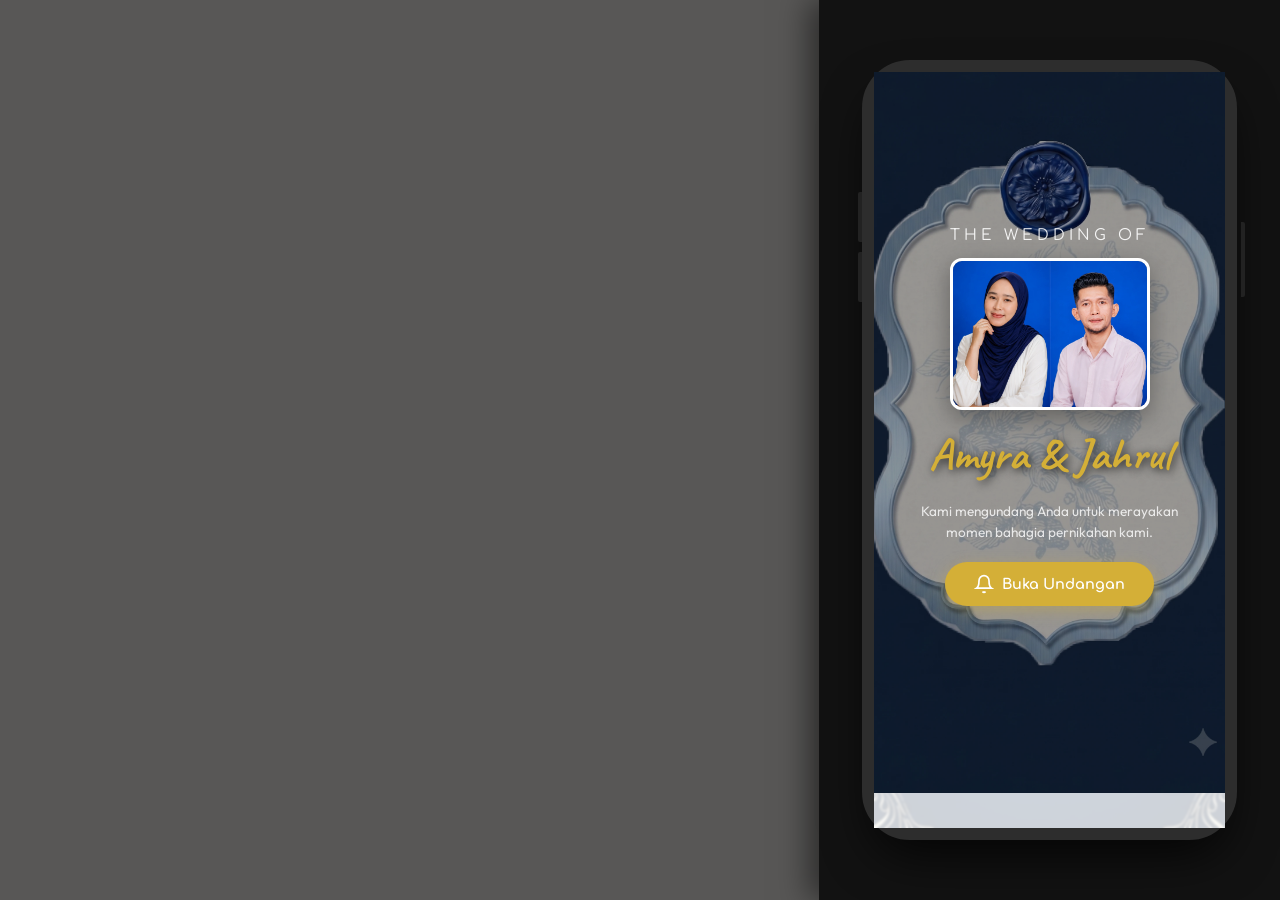
==== commit 359d9a9b: "Add files via upload" ====
--- a/index.html
+++ b/index.html
@@ -3,8 +3,8 @@
 <head>
   <meta charset="UTF-8">
   <meta name="viewport" content="width=device-width, initial-scale=1.0">
-  <meta name="description" content="Undangan Pernikahan Digital Resmi Amyra & Hajrun. Jumat, 03 Juli 2026 di Desa Kombo Dusun Cenrana. Doa restu Anda sangat berarti bagi kami.">
-  <title>The Wedding of Amyra & Hajrul - Undangan Digital</title>
+  <meta name="description" content="Undangan Pernikahan Digital Resmi Amyra & Jahrul. Jumat, 03 Juli 2026 di Desa Kombo Dusun Cenrana. Doa restu Anda sangat berarti bagi kami.">
+  <title>The Wedding of Amyra & Jahrul - Undangan Digital</title>
   <link rel="stylesheet" href="./style.css">
 </head>
 <body class="locked">
@@ -17,7 +17,7 @@
       <div class="overlay-dark"></div>
       <div class="desktop-card reveal">
         <span class="desktop-label">Undangan Digital</span>
-        <h2 class="desktop-title">Amyra & Hajrul</h2>
+        <h2 class="desktop-title">Amyra & Jahrul</h2>
         <p class="desktop-date">Jumat, 03 Juli 2026</p>
         
         <div class="desktop-qr-container">
@@ -76,7 +76,7 @@
               <div class="cover-image-container">
                 <img src="./g1.webp" alt="Foto Hiasan Pembuka Undangan" id="imgCoverDecorative">
               </div>
-              <h2 class="cover-title">Amyra & Hajrul</h2>
+              <h2 class="cover-title">Amyra & Jahrul</h2>
               <p class="cover-description">Kami mengundang Anda untuk merayakan momen bahagia pernikahan kami.</p>
               <button id="btnBuka" class="btn-primary" aria-label="Buka Undangan Pernikahan">
                 <svg width="20" height="20" viewBox="0 0 24 24" fill="none" stroke="currentColor" stroke-width="2">
@@ -106,7 +106,7 @@
         </div>
         
         <!-- 4. Names (anim-slide-right) -->
-        <h1 class="welcome-title anim-slide-right delay-3">Amyra & Hajrul</h1>
+        <h1 class="welcome-title anim-slide-right delay-3">Amyra & Jahrul</h1>
         
         <!-- 5. Date (anim-slide-right) -->
         <p class="welcome-date anim-slide-right delay-4">Jumat, 03 Juli 2026</p>
@@ -205,10 +205,10 @@
           <div class="mempelai-card mempelai-groom">
             <div class="anim-slide-down delay-5">
               <div class="photo-frame">
-                <img src="./groom.jpg" alt="Foto Hajrun (Mempelai Pria)" id="imgGroom">
-              </div>
-            </div>
-            <h3 class="mempelai-name anim-slide-up delay-6">Hajrun</h3>
+                <img src="./groom.jpg" alt="Foto Jahrul (Mempelai Pria)" id="imgGroom">
+              </div>
+            </div>
+            <h3 class="mempelai-name anim-slide-up delay-6">Jahrul</h3>
             <p class="mempelai-parents anim-slide-up delay-7">Putra tercinta dari Bapak Jafar & Ibu Hastuti</p>
           </div>
         </div>
@@ -305,7 +305,7 @@
               <span>BRI</span> Bank Rakyat Indonesia
             </div>
             <div id="accountNumber" class="gift-account-number" style="font-size: 1.4rem;">522601022086534</div>
-            <div class="gift-account-name" style="font-size: 0.9rem; margin-bottom: 1.2rem;">A/N AMYRA / HAJRUN</div>
+            <div class="gift-account-name" style="font-size: 0.9rem; margin-bottom: 1.2rem;">A/N AMYRA / JAHRUL</div>
             
             <button id="btnCopy" class="btn-primary" aria-label="Salin Nomor Rekening BRI" style="padding: 0.7rem 1.6rem; font-size: 0.9rem;">
               <svg width="16" height="16" viewBox="0 0 24 24" fill="none" stroke="currentColor" stroke-width="2">
@@ -376,7 +376,7 @@
 
           <!-- FOOTER -->
           <footer style="background-color: var(--dark-color); color: rgba(255,255,255,0.7); text-align: center; padding: 2rem; font-size: 0.9rem; border-top: 1px solid rgba(255,255,255,0.1);">
-            <p>&copy; 2026 Amyra & Hajrun. All Rights Reserved. Created with love.</p>
+            <p>&copy; 2026 Amyra & Jahrul. All Rights Reserved. Created with love.</p>
           </footer>
         </div>
       </div>
--- a/style.css
+++ b/style.css
@@ -1070,22 +1070,6 @@
 
 /* RESPONSIVE BREAKPOINTS */
 @media (max-width: 900px) {
-  .mempelai-grid {
-    grid-template-columns: 1fr;
-    gap: 3rem;
-  }
-  .mempelai-divider {
-    grid-column: span 1;
-    margin: 0.5rem 0;
-  }
-  .acara-grid {
-    grid-template-columns: 1fr;
-    gap: 2rem;
-  }
-  .ucapan-layout {
-    grid-template-columns: 1fr;
-    gap: 2.5rem;
-  }
   .cover-title {
     font-size: 2.4rem;
   }
@@ -1119,22 +1103,7 @@
     font-size: 2.0rem;
   }
   .welcome-title {
-    font-size: 2.5rem;
-  }
-  .photo-frame {
-    width: 210px;
-    height: 270px;
-    padding: 12px 12px 35px 12px;
-  }
-  .photo-frame img {
-    height: 210px;
-  }
-  .mempelai-name {
-    font-size: 2.3rem;
-  }
-  .quran-arabic {
-    font-size: 1.5rem;
-    line-height: 2;
+    font-size: 1.9rem !important;
   }
   .music-toggle {
     bottom: 1.5rem;
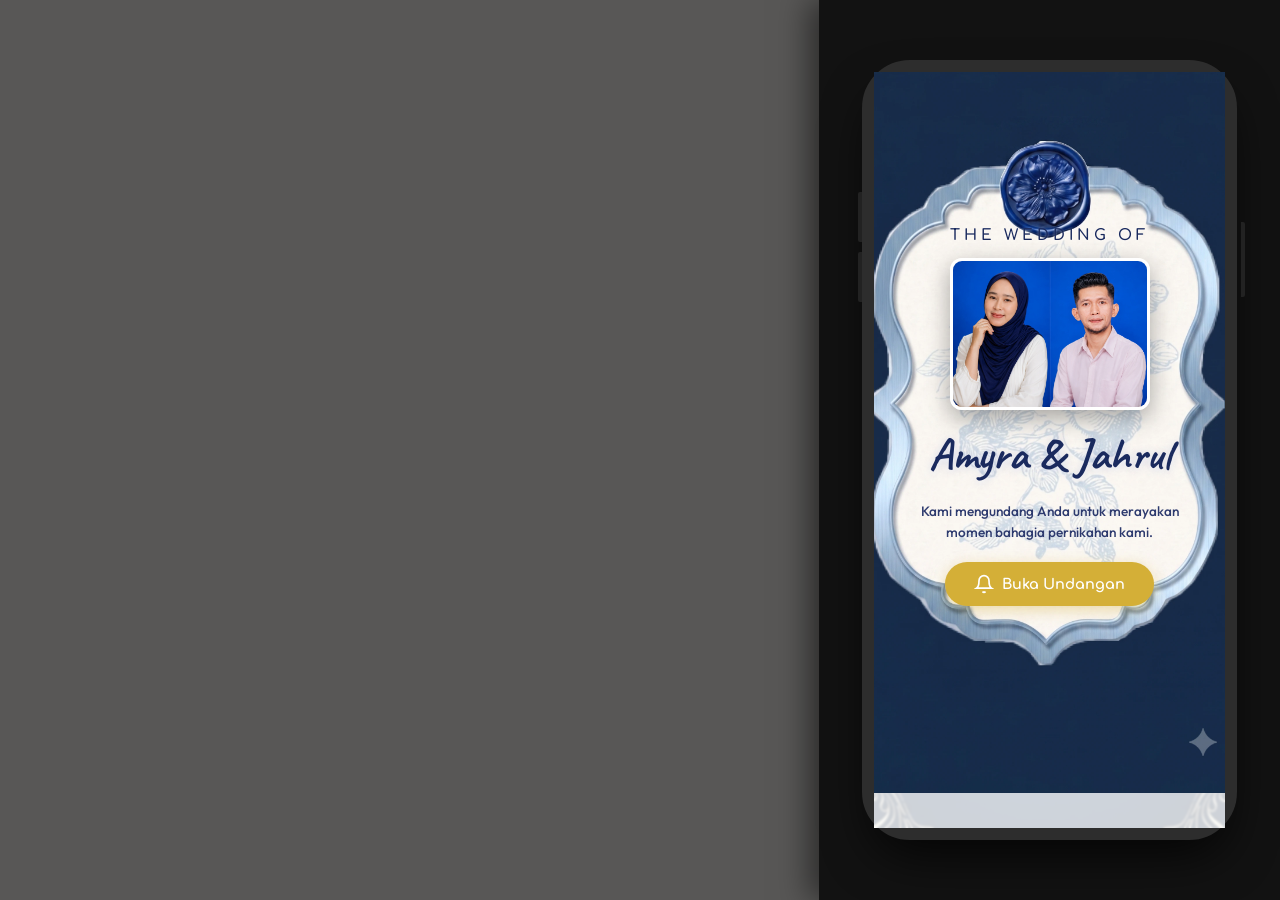
==== commit c05948a5: "Add files via upload" ====
--- a/index.html
+++ b/index.html
@@ -143,21 +143,19 @@
       <div class="section-bg" style="background-image: url('./bg3.webp');"></div>
       <div class="overlay-light"></div>
       <div class="content-wrapper reveal">
-        <div class="glass-card quran-card anim-zoom-in">
-          <svg class="quran-icon anim-slide-down delay-1" viewBox="0 0 24 24">
+          <svg class="quran-icon anim-slide-down" viewBox="0 0 24 24">
             <path d="M12 3L1 9l11 6 9-4.91V17h2V9L12 3z M12 18.5c-3.58 0-6.73-1.68-8.73-4.27L12 19.5l8.73-5.27C18.73 16.82 15.58 18.5 12 18.5z"/>
           </svg>
-          <p class="quran-arabic anim-fade-in delay-2" lang="ar">
+          <p class="quran-arabic anim-fade-in delay-1" lang="ar">
             وَمِنْ ءَايَٰتِهِۦٓ أَنْ خَلَقَ لَكُم مِّنْ أَنفُسِكُمْ أَزْوَٰجًا لِّتَسْكُنُوٓا۟ إِلَيْهَا وَجَعَلَ بَيْنَكُم مَّوَدَّةً وَرَحْمَةً ۚ إِنَّ فِى ذَٰلِكَ لَءَايَٰتٍ لِّقَوْمٍ يَتَفَكَّرُونَ
           </p>
-          <p class="quran-translit anim-fade-in delay-3">
+          <p class="quran-translit anim-fade-in delay-2">
             "Wa min aayatihi an khalaqa lakum min anfusikum azwaajan litaskunuu ilaihaa wa ja'ala bainakum mawaddatan wa rahmatan, inna fii dzaalika la-aayaatin liqaumin yatafakkaruun."
           </p>
-          <p class="quran-translation anim-fade-in delay-4">
+          <p class="quran-translation anim-fade-in delay-3">
             "Dan di antara tanda-tanda (kebesaran)-Nya ialah Dia menciptakan pasangan-pasangan untukmu dari jenismu sendiri, agar kamu cenderung dan merasa tenteram kepadanya, dan Dia menjadikan di antaramu rasa kasih dan sayang. Sungguh, pada yang demikian itu benar-benar terdapat tanda-tanda (kebesaran-Nya) bagi kaum yang berpikir."
           </p>
-          <span class="quran-reference anim-slide-up delay-5">QS. Ar-Rum: 21</span>
-        </div>
+          <span class="quran-reference anim-slide-up delay-4">QS. Ar-Rum: 21</span>
       </div>
     </section>
 
@@ -220,6 +218,53 @@
       <div class="section-bg" style="background-image: url('./bg2.webp');"></div>
       <div class="overlay-light"></div>
       <div class="content-wrapper reveal">
+
+        <!-- ✨ ORNAMEN ATAS -->
+        <div class="acara-orn-top anim-slide-down">
+          <!-- Baris bunga SVG kiri-kanan -->
+          <div class="acara-floral-strip">
+            <!-- Bunga kiri -->
+            <svg class="acara-flower acara-fl-1" viewBox="0 0 40 40">
+              <circle cx="20" cy="20" r="5" fill="var(--primary-color)" opacity="0.9"/>
+              <ellipse cx="20" cy="10" rx="4" ry="7" fill="var(--primary-color)" opacity="0.55" transform="rotate(0 20 20)"/>
+              <ellipse cx="20" cy="10" rx="4" ry="7" fill="var(--primary-color)" opacity="0.55" transform="rotate(45 20 20)"/>
+              <ellipse cx="20" cy="10" rx="4" ry="7" fill="var(--primary-color)" opacity="0.55" transform="rotate(90 20 20)"/>
+              <ellipse cx="20" cy="10" rx="4" ry="7" fill="var(--primary-color)" opacity="0.55" transform="rotate(135 20 20)"/>
+              <ellipse cx="20" cy="10" rx="4" ry="7" fill="var(--primary-color)" opacity="0.55" transform="rotate(180 20 20)"/>
+              <ellipse cx="20" cy="10" rx="4" ry="7" fill="var(--primary-color)" opacity="0.55" transform="rotate(225 20 20)"/>
+              <ellipse cx="20" cy="10" rx="4" ry="7" fill="var(--primary-color)" opacity="0.55" transform="rotate(270 20 20)"/>
+              <ellipse cx="20" cy="10" rx="4" ry="7" fill="var(--primary-color)" opacity="0.55" transform="rotate(315 20 20)"/>
+            </svg>
+            <!-- Daun kiri -->
+            <svg class="acara-leaf acara-lf-1" viewBox="0 0 24 24">
+              <path d="M17 8C8 10 5.9 16.17 3.82 20.82c-.28.62.37 1.25.95.87C7 20 11 19 13 16c2-3 5-7 5-7-.5 2.5-3 6-3 6 2.5-.5 4.5-3.5 5-6 .5-2.5-1-6-1-6s-1.5 4.5-2 5z" fill="#7ab648" opacity="0.7"/>
+            </svg>
+            <!-- Garis tengah dengan bintang -->
+            <div class="acara-orn-line-top">
+              <span class="acara-star">✦</span>
+              <span class="acara-star acara-star-sm">✦</span>
+              <span class="acara-star">✦</span>
+            </div>
+            <!-- Daun kanan -->
+            <svg class="acara-leaf acara-lf-2" viewBox="0 0 24 24" style="transform: scaleX(-1);">
+              <path d="M17 8C8 10 5.9 16.17 3.82 20.82c-.28.62.37 1.25.95.87C7 20 11 19 13 16c2-3 5-7 5-7-.5 2.5-3 6-3 6 2.5-.5 4.5-3.5 5-6 .5-2.5-1-6-1-6s-1.5 4.5-2 5z" fill="#7ab648" opacity="0.7"/>
+            </svg>
+            <!-- Bunga kanan -->
+            <svg class="acara-flower acara-fl-2" viewBox="0 0 40 40">
+              <circle cx="20" cy="20" r="5" fill="var(--primary-color)" opacity="0.9"/>
+              <ellipse cx="20" cy="10" rx="4" ry="7" fill="var(--primary-color)" opacity="0.55" transform="rotate(0 20 20)"/>
+              <ellipse cx="20" cy="10" rx="4" ry="7" fill="var(--primary-color)" opacity="0.55" transform="rotate(60 20 20)"/>
+              <ellipse cx="20" cy="10" rx="4" ry="7" fill="var(--primary-color)" opacity="0.55" transform="rotate(120 20 20)"/>
+              <ellipse cx="20" cy="10" rx="4" ry="7" fill="var(--primary-color)" opacity="0.55" transform="rotate(180 20 20)"/>
+              <ellipse cx="20" cy="10" rx="4" ry="7" fill="var(--primary-color)" opacity="0.55" transform="rotate(240 20 20)"/>
+              <ellipse cx="20" cy="10" rx="4" ry="7" fill="var(--primary-color)" opacity="0.55" transform="rotate(300 20 20)"/>
+            </svg>
+          </div>
+          <!-- Teks kecil di bawah ornamen -->
+          <p class="acara-orn-label">— Bismillahirrahmanirrahim —</p>
+        </div>
+
+        <!-- Header -->
         <div class="acara-header anim-slide-down">
           <h2>Rangkaian Acara</h2>
           <p style="margin-top: 0.2rem; letter-spacing: 2px; text-transform: uppercase; font-size: 0.8rem; font-weight: 700; color: var(--primary-color);">Save The Date</p>
@@ -240,12 +285,10 @@
                 </li>
                 <li>
                   <svg viewBox="0 0 24 24"><path d="M11.99 2C6.47 2 2 6.48 2 12s4.47 10 9.99 10C17.52 22 22 17.52 22 12S17.52 2 11.99 2zM12 20c-4.42 0-8-3.58-8-8s3.58-8 8-8 8 3.58 8 8-3.58 8-8 8zm.5-13H11v6l5.25 3.15.75-1.23-4.5-2.67z"/></svg>
-                  <span>09:00 WITA - Selesai</span>
+                  <span>14:00 WITA - Selesai</span>
                 </li>
               </ul>
-              <p class="acara-address">
-                Desa Kombo Dusun Cenrana
-              </p>
+              <p class="acara-address">Desa Kombo Dusun Cenrana</p>
               <a href="https://maps.google.com/?q=Desa+Kombo+Dusun+Cenrana" target="_blank" rel="noopener noreferrer" class="btn-primary" id="btnMapsAkad">
                 <svg width="14" height="14" viewBox="0 0 24 24" fill="none" stroke="currentColor" stroke-width="2">
                   <path d="M21 10c0 7-9 13-9 13s-9-6-9-13a9 9 0 0 1 18 0z"></path>
@@ -270,12 +313,10 @@
                 </li>
                 <li>
                   <svg viewBox="0 0 24 24"><path d="M11.99 2C6.47 2 2 6.48 2 12s4.47 10 9.99 10C17.52 22 22 17.52 22 12S17.52 2 11.99 2zM12 20c-4.42 0-8-3.58-8-8s3.58-8 8-8 8 3.58 8 8-3.58 8-8 8zm.5-13H11v6l5.25 3.15.75-1.23-4.5-2.67z"/></svg>
-                  <span>11:00 WITA - Selesai</span>
+                  <span>19:30 WITA - Selesai</span>
                 </li>
               </ul>
-              <p class="acara-address">
-                Desa Kombo Dusun Cenrana
-              </p>
+              <p class="acara-address">Desa Kombo Dusun Cenrana</p>
               <a href="https://maps.google.com/?q=Desa+Kombo+Dusun+Cenrana" target="_blank" rel="noopener noreferrer" class="btn-primary" id="btnMapsResepsi">
                 <svg width="14" height="14" viewBox="0 0 24 24" fill="none" stroke="currentColor" stroke-width="2">
                   <path d="M21 10c0 7-9 13-9 13s-9-6-9-13a9 9 0 0 1 18 0z"></path>
@@ -286,38 +327,175 @@
             </div>
           </div>
         </div>
+
+        <!-- ✨ ORNAMEN BAWAH -->
+        <div class="acara-orn-bot anim-slide-up delay-3">
+          <!-- Badge tanggal -->
+          <div class="acara-date-badge">
+            <span class="acara-date-day">Jumat</span>
+            <span class="acara-date-num">03</span>
+            <span class="acara-date-month">Juli 2026</span>
+          </div>
+          <!-- Kelopak melayang kiri-kanan -->
+          <div class="acara-petals">
+            <svg class="petal petal-1" viewBox="0 0 40 40">
+              <circle cx="20" cy="20" r="4" fill="var(--primary-color)"/>
+              <ellipse cx="20" cy="11" rx="3.5" ry="6" fill="var(--primary-color)" opacity="0.6" transform="rotate(0 20 20)"/>
+              <ellipse cx="20" cy="11" rx="3.5" ry="6" fill="var(--primary-color)" opacity="0.6" transform="rotate(60 20 20)"/>
+              <ellipse cx="20" cy="11" rx="3.5" ry="6" fill="var(--primary-color)" opacity="0.6" transform="rotate(120 20 20)"/>
+              <ellipse cx="20" cy="11" rx="3.5" ry="6" fill="var(--primary-color)" opacity="0.6" transform="rotate(180 20 20)"/>
+              <ellipse cx="20" cy="11" rx="3.5" ry="6" fill="var(--primary-color)" opacity="0.6" transform="rotate(240 20 20)"/>
+              <ellipse cx="20" cy="11" rx="3.5" ry="6" fill="var(--primary-color)" opacity="0.6" transform="rotate(300 20 20)"/>
+            </svg>
+            <svg class="petal petal-2" viewBox="0 0 40 40">
+              <circle cx="20" cy="20" r="4" fill="var(--primary-color)"/>
+              <ellipse cx="20" cy="11" rx="3.5" ry="6" fill="var(--primary-color)" opacity="0.6" transform="rotate(0 20 20)"/>
+              <ellipse cx="20" cy="11" rx="3.5" ry="6" fill="var(--primary-color)" opacity="0.6" transform="rotate(60 20 20)"/>
+              <ellipse cx="20" cy="11" rx="3.5" ry="6" fill="var(--primary-color)" opacity="0.6" transform="rotate(120 20 20)"/>
+              <ellipse cx="20" cy="11" rx="3.5" ry="6" fill="var(--primary-color)" opacity="0.6" transform="rotate(180 20 20)"/>
+              <ellipse cx="20" cy="11" rx="3.5" ry="6" fill="var(--primary-color)" opacity="0.6" transform="rotate(240 20 20)"/>
+              <ellipse cx="20" cy="11" rx="3.5" ry="6" fill="var(--primary-color)" opacity="0.6" transform="rotate(300 20 20)"/>
+            </svg>
+            <svg class="petal petal-3" viewBox="0 0 40 40">
+              <circle cx="20" cy="20" r="4" fill="var(--primary-color)"/>
+              <ellipse cx="20" cy="11" rx="3.5" ry="6" fill="var(--primary-color)" opacity="0.6" transform="rotate(0 20 20)"/>
+              <ellipse cx="20" cy="11" rx="3.5" ry="6" fill="var(--primary-color)" opacity="0.6" transform="rotate(60 20 20)"/>
+              <ellipse cx="20" cy="11" rx="3.5" ry="6" fill="var(--primary-color)" opacity="0.6" transform="rotate(120 20 20)"/>
+              <ellipse cx="20" cy="11" rx="3.5" ry="6" fill="var(--primary-color)" opacity="0.6" transform="rotate(180 20 20)"/>
+              <ellipse cx="20" cy="11" rx="3.5" ry="6" fill="var(--primary-color)" opacity="0.6" transform="rotate(240 20 20)"/>
+              <ellipse cx="20" cy="11" rx="3.5" ry="6" fill="var(--primary-color)" opacity="0.6" transform="rotate(300 20 20)"/>
+            </svg>
+            <svg class="petal petal-4" viewBox="0 0 40 40">
+              <circle cx="20" cy="20" r="4" fill="var(--primary-color)"/>
+              <ellipse cx="20" cy="11" rx="3.5" ry="6" fill="var(--primary-color)" opacity="0.6" transform="rotate(0 20 20)"/>
+              <ellipse cx="20" cy="11" rx="3.5" ry="6" fill="var(--primary-color)" opacity="0.6" transform="rotate(60 20 20)"/>
+              <ellipse cx="20" cy="11" rx="3.5" ry="6" fill="var(--primary-color)" opacity="0.6" transform="rotate(120 20 20)"/>
+              <ellipse cx="20" cy="11" rx="3.5" ry="6" fill="var(--primary-color)" opacity="0.6" transform="rotate(180 20 20)"/>
+              <ellipse cx="20" cy="11" rx="3.5" ry="6" fill="var(--primary-color)" opacity="0.6" transform="rotate(240 20 20)"/>
+              <ellipse cx="20" cy="11" rx="3.5" ry="6" fill="var(--primary-color)" opacity="0.6" transform="rotate(300 20 20)"/>
+            </svg>
+            <svg class="petal petal-5" viewBox="0 0 40 40">
+              <circle cx="20" cy="20" r="4" fill="var(--primary-color)"/>
+              <ellipse cx="20" cy="11" rx="3.5" ry="6" fill="var(--primary-color)" opacity="0.6" transform="rotate(0 20 20)"/>
+              <ellipse cx="20" cy="11" rx="3.5" ry="6" fill="var(--primary-color)" opacity="0.6" transform="rotate(60 20 20)"/>
+              <ellipse cx="20" cy="11" rx="3.5" ry="6" fill="var(--primary-color)" opacity="0.6" transform="rotate(120 20 20)"/>
+              <ellipse cx="20" cy="11" rx="3.5" ry="6" fill="var(--primary-color)" opacity="0.6" transform="rotate(180 20 20)"/>
+              <ellipse cx="20" cy="11" rx="3.5" ry="6" fill="var(--primary-color)" opacity="0.6" transform="rotate(240 20 20)"/>
+              <ellipse cx="20" cy="11" rx="3.5" ry="6" fill="var(--primary-color)" opacity="0.6" transform="rotate(300 20 20)"/>
+            </svg>
+          </div>
+          <!-- Garis bawah -->
+          <div class="acara-bot-line">
+            <div class="acara-bot-seg"></div>
+            <svg class="acara-bot-diamond" viewBox="0 0 20 20">
+              <polygon points="10,1 19,10 10,19 1,10" fill="var(--primary-color)" opacity="0.7"/>
+            </svg>
+            <div class="acara-bot-seg"></div>
+          </div>
+        </div>
+
+      </div>
+    </section>
+
+
+    <!-- SECTION 5: KISAH PERTEMUAN -->
+    <section id="kisah" class="section-kisah">
+      <div class="section-bg" style="background-image: url('./g5.jpg');"></div>
+      <div class="overlay-kisah"></div>
+      <div class="content-wrapper reveal">
+
+        <!-- Dekorasi atas -->
+        <div class="kisah-ornament anim-slide-down">
+          <svg viewBox="0 0 100 20" class="kisah-divider-svg">
+            <path d="M0 10 Q25 0 50 10 Q75 20 100 10" stroke="currentColor" stroke-width="1.5" fill="none" opacity="0.6"/>
+          </svg>
+          <svg viewBox="0 0 24 24" class="kisah-heart-icon">
+            <path d="M12 21.35l-1.45-1.32C5.4 15.36 2 12.28 2 8.5 2 5.42 4.42 3 7.5 3c1.74 0 3.41.81 4.5 2.09C13.09 3.81 14.76 3 16.5 3 19.58 3 22 5.42 22 8.5c0 3.78-3.4 6.86-8.55 11.54L12 21.35z"/>
+          </svg>
+          <svg viewBox="0 0 100 20" class="kisah-divider-svg" style="transform: scaleX(-1);">
+            <path d="M0 10 Q25 0 50 10 Q75 20 100 10" stroke="currentColor" stroke-width="1.5" fill="none" opacity="0.6"/>
+          </svg>
+        </div>
+
+        <!-- Judul -->
+        <h2 class="kisah-title anim-slide-up delay-1">Kisah Pertemuan</h2>
+        <p class="kisah-subtitle anim-fade-in delay-2">Amyra & Jahrul</p>
+
+        <!-- Garis pemisah -->
+        <div class="kisah-line anim-zoom-in delay-2"></div>
+
+        <!-- Isi Cerita -->
+        <div class="kisah-story anim-slide-up delay-3">
+          <p>
+            Awal pertemuan kami berlangsung singkat. Setelah saling mengenal dan berkomunikasi dengan baik, kami merasa memiliki tujuan yang sama untuk membangun rumah tangga.
+          </p>
+          <p>
+            Dengan niat yang serius dan restu keluarga, beliau kemudian datang melamar saya. <em>Alhamdulillah</em>, semuanya berjalan lancar hingga kami memutuskan untuk melangkah ke jenjang pernikahan.
+          </p>
+        </div>
+
+        <!-- Kutipan -->
+        <div class="kisah-quote anim-fade-in delay-4">
+          <span class="kisah-quote-mark">"</span>
+          Karena cinta sejati bukan tentang seberapa lama kita bersama, tapi tentang niat yang tulus dan jalan yang Allah ridhai.
+          <span class="kisah-quote-mark">"</span>
+        </div>
+
+        <!-- Dekorasi bawah -->
+        <div class="kisah-ornament anim-slide-up delay-5" style="margin-top: 0.8rem;">
+          <svg viewBox="0 0 20" class="kisah-divider-svg">
+            <path d="M0 10 Q25 20 50 10 Q75 0 100 10" stroke="currentColor" stroke-width="1.5" fill="none" opacity="0.6"/>
+          </svg>
+        </div>
+
       </div>
     </section>
 
     <!-- SECTION 5: WEDDING GIFT -->
     <section id="gift" class="section-gift">
       <div class="section-bg" style="background-image: url('./bg3.webp');"></div>
-      <div class="overlay-dark"></div>
-      <div class="content-wrapper reveal">
+      <div class="overlay-gift"></div>
+      <div class="content-wrapper reveal">
+
+        <!-- Header -->
         <div class="gift-header anim-slide-down">
+          <div class="gift-icon">
+            <svg viewBox="0 0 24 24"><path d="M20 6h-2.18c.07-.23.18-.45.18-.7C18 3.48 16.52 2 14.7 2c-.97 0-1.76.62-2.7 1.91C11.06 2.62 10.27 2 9.3 2 7.48 2 6 3.48 6 5.3c0 .25.11.47.18.7H4c-1.1 0-2 .9-2 2v2c0 1.1.9 2 2 2h16c1.1 0 2-.9 2-2V8c0-1.1-.9-2-2-2zM14.7 4c.72 0 1.3.58 1.3 1.3 0 .72-.58 1.3-1.3 1.3H12c.77-1.32 1.2-2.6 2.7-2.6zm-5.4 0c1.5 0 1.93 1.28 2.7 2.6H9.3C8.58 6.6 8 6.02 8 5.3 8 4.58 8.58 4 9.3 4zM4 13v7c0 1.1.9 2 2 2h12c1.1 0 2-.9 2-2v-7H4z"/></svg>
+          </div>
           <h2>Wedding Gift</h2>
-          <p class="gift-text" style="font-size: 0.9rem; max-width: 450px;">Kehadiran dan doa restu Anda adalah kado terindah bagi kami. Namun, bagi Anda yang ingin memberikan tanda kasih secara cashless, dapat mengirimkan melalui rekening berikut:</p>
-        </div>
-
-        <div class="gift-card-wrapper anim-zoom-in delay-1">
-          <div class="glass-card-dark" style="padding: 1.5rem;">
-            <div class="bank-logo" style="font-size: 1.4rem; margin-bottom: 1rem;">
-              <span>BRI</span> Bank Rakyat Indonesia
-            </div>
-            <div id="accountNumber" class="gift-account-number" style="font-size: 1.4rem;">522601022086534</div>
-            <div class="gift-account-name" style="font-size: 0.9rem; margin-bottom: 1.2rem;">A/N AMYRA / JAHRUL</div>
-            
-            <button id="btnCopy" class="btn-primary" aria-label="Salin Nomor Rekening BRI" style="padding: 0.7rem 1.6rem; font-size: 0.9rem;">
-              <svg width="16" height="16" viewBox="0 0 24 24" fill="none" stroke="currentColor" stroke-width="2">
-                <rect x="9" y="9" width="13" height="13" rx="2" ry="2"></rect>
-                <path d="M5 15H4a2 2 0 0 1-2-2V4a2 2 0 0 1 2-2h9a2 2 0 0 1 2 2v1"></path>
-              </svg>
-              Salin Nomor Rekening
-            </button>
-          </div>
-        </div>
-      </div>
-    </section>
+          <p class="gift-text">Kehadiran dan doa restu Anda adalah kado terindah bagi kami. Namun jika Anda ingin memberikan tanda kasih, dapat dikirimkan melalui:</p>
+        </div>
+
+        <!-- Ornament divider -->
+        <div class="gift-ornament anim-fade-in delay-1">
+          <div class="gift-orn-line"></div>
+          <svg class="gift-orn-icon" viewBox="0 0 24 24"><path d="M12 2C6.48 2 2 6.48 2 12s4.48 10 10 10 10-4.48 10-10S17.52 2 12 2zm-2 14.5v-9l6 4.5-6 4.5z"/></svg>
+          <div class="gift-orn-line"></div>
+        </div>
+
+        <!-- Bank Info (no box) -->
+        <div class="gift-card-wrapper anim-slide-up delay-2">
+          <div class="gift-bank-header">
+            <div class="gift-bank-badge">BRI</div>
+            <span class="gift-bank-name">Bank Rakyat Indonesia</span>
+          </div>
+
+          <p class="gift-label">Nomor Rekening</p>
+          <div id="accountNumber" class="gift-account-number">5226-01-022086-53-4</div>
+          <p class="gift-account-name">A/N Amyra / Jahrul</p>
+
+          <button id="btnCopy" class="btn-primary gift-copy-btn" aria-label="Salin Nomor Rekening BRI">
+            <svg width="15" height="15" viewBox="0 0 24 24" fill="none" stroke="currentColor" stroke-width="2">
+              <rect x="9" y="9" width="13" height="13" rx="2" ry="2"></rect>
+              <path d="M5 15H4a2 2 0 0 1-2-2V4a2 2 0 0 1 2-2h9a2 2 0 0 1 2 2v1"></path>
+            </svg>
+            Salin Nomor Rekening
+          </button>
+        </div>
+
+      </div>
+    </section>
+
 
     <!-- SECTION 6: GUESTBOOK (KIRIM UCAPAN) -->
     <section id="ucapan" class="section-ucapan">
@@ -375,8 +553,22 @@
           <div id="toast" class="toast-notification"></div>
 
           <!-- FOOTER -->
-          <footer style="background-color: var(--dark-color); color: rgba(255,255,255,0.7); text-align: center; padding: 2rem; font-size: 0.9rem; border-top: 1px solid rgba(255,255,255,0.1);">
-            <p>&copy; 2026 Amyra & Jahrul. All Rights Reserved. Created with love.</p>
+          <footer class="dev-footer">
+            <div class="dev-footer-inner">
+              <p class="dev-footer-copy">&copy; 2026 Amyra & Jahrul · Made with
+                <svg viewBox="0 0 24 24" class="dev-heart"><path d="M12 21.35l-1.45-1.32C5.4 15.36 2 12.28 2 8.5 2 5.42 4.42 3 7.5 3c1.74 0 3.41.81 4.5 2.09C13.09 3.81 14.76 3 16.5 3 19.58 3 22 5.42 22 8.5c0 3.78-3.4 6.86-8.55 11.54L12 21.35z"/></svg>
+              </p>
+              <div class="dev-divider"></div>
+              <p class="dev-credit-label">Undangan Digital oleh</p>
+              <div class="dev-brand">
+                <svg class="dev-brand-icon" viewBox="0 0 24 24"><path d="M12 2L2 7l10 5 10-5-10-5zM2 17l10 5 10-5M2 12l10 5 10-5"/></svg>
+                <span class="dev-brand-name">WARDIGITAL</span>
+              </div>
+              <a href="https://www.instagram.com/war.digital_" target="_blank" rel="noopener noreferrer" class="dev-ig-link" aria-label="Instagram WARDIGITAL">
+                <svg viewBox="0 0 24 24" class="dev-ig-icon"><path d="M12 2.163c3.204 0 3.584.012 4.85.07 3.252.148 4.771 1.691 4.919 4.919.058 1.265.069 1.645.069 4.849 0 3.205-.012 3.584-.069 4.849-.149 3.225-1.664 4.771-4.919 4.919-1.266.058-1.644.07-4.85.07-3.204 0-3.584-.012-4.849-.07-3.26-.149-4.771-1.699-4.919-4.92-.058-1.265-.07-1.644-.07-4.849 0-3.204.013-3.583.07-4.849.149-3.227 1.664-4.771 4.919-4.919 1.266-.057 1.645-.069 4.849-.069zm0-2.163c-3.259 0-3.667.014-4.947.072-4.358.2-6.78 2.618-6.98 6.98-.059 1.281-.073 1.689-.073 4.948 0 3.259.014 3.668.072 4.948.2 4.358 2.618 6.78 6.98 6.98 1.281.058 1.689.072 4.948.072 3.259 0 3.668-.014 4.948-.072 4.354-.2 6.782-2.618 6.979-6.98.059-1.28.073-1.689.073-4.948 0-3.259-.014-3.667-.072-4.947-.196-4.354-2.617-6.78-6.979-6.98-1.281-.059-1.69-.073-4.949-.073zm0 5.838c-3.403 0-6.162 2.759-6.162 6.162s2.759 6.163 6.162 6.163 6.162-2.759 6.162-6.163c0-3.403-2.759-6.162-6.162-6.162zm0 10.162c-2.209 0-4-1.79-4-4 0-2.209 1.791-4 4-4s4 1.791 4 4c0 2.21-1.791 4-4 4zm6.406-11.845c-.796 0-1.441.645-1.441 1.44s.645 1.44 1.441 1.44c.795 0 1.439-.645 1.439-1.44s-.644-1.44-1.439-1.44z"/></svg>
+                <span>@war.digital_</span>
+              </a>
+            </div>
           </footer>
         </div>
       </div>
--- a/style.css
+++ b/style.css
@@ -236,7 +236,7 @@
   height: 100%;
   background-size: cover;
   background-position: center;
-  filter: brightness(0.6);
+  filter: brightness(1);
   transform: scale(1.05);
   animation: bgPulse 20s infinite alternate;
 }
@@ -259,8 +259,10 @@
   font-size: 0.95rem;
   letter-spacing: 4px;
   text-transform: uppercase;
-  color: rgba(255, 255, 255, 0.9);
+  color: #1a2a5e;
+  text-shadow: 0 1px 3px rgba(255,255,255,0.6);
   animation: floatUp 1.2s ease-out;
+  font-weight: 600;
 }
 
 .cover-image-container {
@@ -284,16 +286,18 @@
   font-family: var(--font-cute);
   font-size: 2.8rem;
   font-weight: 700;
-  color: var(--primary-color);
-  text-shadow: 2px 2px 10px rgba(0, 0, 0, 0.8);
+  color: #1a2a5e;
+  text-shadow: 0 2px 4px rgba(255,255,255,0.5), 0 1px 8px rgba(100,120,200,0.3);
   animation: floatUp 1.8s ease-out, nameFloat 5s ease-in-out infinite;
   margin: 0;
-  white-space: nowrap; /* Keep on a single line */
+  white-space: nowrap;
 }
 
 .cover-description {
   font-size: 0.85rem;
-  color: rgba(255, 255, 255, 0.8);
+  color: #2d3a6e;
+  text-shadow: none;
+  font-weight: 500;
   margin-bottom: 0.5rem;
   max-width: 280px;
   animation: floatUp 2s ease-out;
@@ -433,52 +437,63 @@
 }
 
 .quran-card {
-  max-width: 750px;
-  margin: 0 auto;
-  border-left: 4px solid var(--primary-color);
-  border-right: 4px solid var(--primary-color);
-  padding: 1.2rem;
-  border-radius: 18px;
+  display: none;
 }
 
 .quran-icon {
-  width: 35px;
-  height: 35px;
-  margin: 0 auto 0.6rem;
+  width: 45px;
+  height: 45px;
+  margin: 0 auto 1rem;
   fill: var(--primary-color);
+  filter: drop-shadow(0 2px 6px rgba(180,150,80,0.3));
 }
 
 .quran-arabic {
   font-family: var(--font-arabic);
-  font-size: 1.2rem;
+  font-size: 1.3rem;
   direction: rtl;
-  line-height: 1.7;
-  margin-bottom: 0.6rem;
-  color: #1a1a1a;
-  word-spacing: 2px;
+  line-height: 2;
+  margin-bottom: 1rem;
+  color: #1a2a5e;
+  text-shadow: none;
+  word-spacing: 4px;
+  max-width: 360px;
+  margin-left: auto;
+  margin-right: auto;
 }
 
 .quran-translit {
   font-style: italic;
-  font-size: 0.72rem;
-  margin-bottom: 0.6rem;
-  color: #666;
-  line-height: 1.4;
+  font-size: 0.75rem;
+  margin-bottom: 0.8rem;
+  color: #4a5a8a;
+  text-shadow: none;
+  line-height: 1.5;
+  max-width: 340px;
+  margin-left: auto;
+  margin-right: auto;
 }
 
 .quran-translation {
-  font-size: 0.76rem;
-  line-height: 1.4;
-  color: var(--text-dark);
+  font-size: 0.78rem;
+  line-height: 1.55;
+  color: #2d3a6e;
+  text-shadow: none;
+  font-weight: 500;
+  max-width: 340px;
+  margin-left: auto;
+  margin-right: auto;
 }
 
 .quran-reference {
   display: block;
-  margin-top: 0.8rem;
+  margin-top: 1rem;
   font-weight: 700;
   color: var(--primary-color);
-  letter-spacing: 1px;
-  font-size: 0.75rem;
+  filter: none;
+  letter-spacing: 2px;
+  font-size: 0.8rem;
+  text-shadow: none;
 }
 
 /* SECTION 3: IDENTITAS MEMPELAI */
@@ -634,6 +649,179 @@
   color: var(--primary-color);
 }
 
+/* --- ORNAMEN ATAS --- */
+.acara-orn-top {
+  margin-bottom: 0.5rem;
+  text-align: center;
+}
+
+.acara-floral-strip {
+  display: flex;
+  align-items: center;
+  justify-content: center;
+  gap: 0.3rem;
+}
+
+.acara-flower {
+  width: 32px;
+  height: 32px;
+  animation: flowerSpin 8s linear infinite;
+  flex-shrink: 0;
+}
+
+.acara-fl-2 {
+  animation-direction: reverse;
+  animation-duration: 10s;
+}
+
+@keyframes flowerSpin {
+  from { transform: rotate(0deg); }
+  to { transform: rotate(360deg); }
+}
+
+.acara-leaf {
+  width: 22px;
+  height: 22px;
+  flex-shrink: 0;
+  animation: leafSway 3s ease-in-out infinite;
+}
+
+.acara-lf-2 { animation-delay: 1.5s; }
+
+@keyframes leafSway {
+  0%, 100% { transform: rotate(-10deg); }
+  50% { transform: rotate(10deg); }
+}
+
+.acara-orn-line-top {
+  display: flex;
+  align-items: center;
+  gap: 0.25rem;
+  flex: 1;
+  max-width: 70px;
+  justify-content: center;
+}
+
+.acara-star {
+  color: var(--primary-color);
+  font-size: 0.8rem;
+  animation: starTwinkle 2s ease-in-out infinite;
+  display: inline-block;
+}
+
+.acara-star:nth-child(1) { animation-delay: 0s; }
+.acara-star:nth-child(2) { animation-delay: 0.4s; }
+.acara-star:nth-child(3) { animation-delay: 0.8s; }
+
+.acara-star-sm {
+  font-size: 0.5rem;
+  opacity: 0.7;
+}
+
+@keyframes starTwinkle {
+  0%, 100% { opacity: 1; transform: scale(1); }
+  50% { opacity: 0.3; transform: scale(0.7); }
+}
+
+.acara-orn-label {
+  font-family: var(--font-title);
+  font-size: 0.7rem;
+  letter-spacing: 2px;
+  color: var(--primary-color);
+  margin: 0.3rem 0 0;
+  opacity: 0.8;
+  font-style: italic;
+}
+
+/* --- ORNAMEN BAWAH --- */
+.acara-orn-bot {
+  margin-top: 0.8rem;
+  text-align: center;
+}
+
+.acara-date-badge {
+  display: inline-flex;
+  flex-direction: column;
+  align-items: center;
+  background: var(--primary-color);
+  color: #fff;
+  border-radius: 50px;
+  padding: 0.35rem 1.2rem;
+  margin-bottom: 0.6rem;
+  box-shadow: 0 4px 14px rgba(212,175,55,0.35);
+  line-height: 1.2;
+}
+
+.acara-date-day {
+  font-size: 0.6rem;
+  letter-spacing: 2px;
+  text-transform: uppercase;
+  opacity: 0.85;
+}
+
+.acara-date-num {
+  font-family: var(--font-cute);
+  font-size: 1.5rem;
+  font-weight: 700;
+  line-height: 1;
+}
+
+.acara-date-month {
+  font-size: 0.65rem;
+  letter-spacing: 1px;
+  opacity: 0.85;
+}
+
+.acara-petals {
+  display: flex;
+  justify-content: center;
+  gap: 0.4rem;
+  margin-bottom: 0.5rem;
+}
+
+.petal {
+  width: 22px;
+  height: 22px;
+  display: inline-block;
+  animation: petalFloat 3s ease-in-out infinite;
+  flex-shrink: 0;
+}
+
+.petal-1 { animation-delay: 0s; }
+.petal-2 { animation-delay: 0.4s; animation-duration: 3.5s; }
+.petal-3 { animation-delay: 0.8s; }
+.petal-4 { animation-delay: 1.2s; animation-duration: 2.8s; }
+.petal-5 { animation-delay: 1.6s; }
+
+@keyframes petalFloat {
+  0%, 100% { transform: translateY(0) rotate(0deg); }
+  50% { transform: translateY(-6px) rotate(15deg); }
+}
+
+.acara-bot-line {
+  display: flex;
+  align-items: center;
+  justify-content: center;
+  gap: 0.4rem;
+}
+
+.acara-bot-seg {
+  flex: 1;
+  max-width: 60px;
+  height: 1px;
+  background: linear-gradient(to right, transparent, var(--primary-color));
+}
+
+.acara-bot-line .acara-bot-seg:last-child {
+  background: linear-gradient(to left, transparent, var(--primary-color));
+}
+
+.acara-bot-diamond {
+  width: 12px;
+  height: 12px;
+  flex-shrink: 0;
+}
+
 .acara-grid {
   display: grid;
   grid-template-columns: 1fr 1fr;
@@ -735,70 +923,294 @@
   gap: 0.3rem;
 }
 
+/* SECTION KISAH PERTEMUAN */
+.section-kisah {
+  position: relative;
+  color: #ffffff;
+  text-align: center;
+}
+
+.overlay-kisah {
+  position: absolute;
+  inset: 0;
+  background: linear-gradient(
+    160deg,
+    rgba(10, 20, 60, 0.72) 0%,
+    rgba(80, 30, 60, 0.60) 50%,
+    rgba(10, 20, 60, 0.78) 100%
+  );
+  z-index: 1;
+}
+
+.kisah-ornament {
+  display: flex;
+  align-items: center;
+  justify-content: center;
+  gap: 0.5rem;
+  margin-bottom: 0.6rem;
+  color: var(--primary-color);
+}
+
+.kisah-divider-svg {
+  width: 60px;
+  height: 16px;
+  color: var(--primary-color);
+}
+
+.kisah-heart-icon {
+  width: 28px;
+  height: 28px;
+  fill: var(--primary-color);
+  animation: heartBeat 1.4s ease-in-out infinite;
+  flex-shrink: 0;
+}
+
+@keyframes heartBeat {
+  0%, 100% { transform: scale(1); }
+  14% { transform: scale(1.2); }
+  28% { transform: scale(1); }
+  42% { transform: scale(1.15); }
+  70% { transform: scale(1); }
+}
+
+.kisah-title {
+  font-family: var(--font-cute);
+  font-size: 2.2rem;
+  font-weight: 700;
+  color: #ffffff;
+  margin: 0 0 0.1rem;
+  text-shadow: 0 2px 12px rgba(0,0,0,0.5);
+  line-height: 1.2;
+}
+
+.kisah-subtitle {
+  font-family: var(--font-title);
+  font-size: 0.8rem;
+  letter-spacing: 4px;
+  text-transform: uppercase;
+  color: var(--primary-color);
+  margin: 0 0 0.6rem;
+  filter: drop-shadow(0 1px 4px rgba(0,0,0,0.3));
+}
+
+.kisah-line {
+  width: 60px;
+  height: 2px;
+  background: linear-gradient(to right, transparent, var(--primary-color), transparent);
+  margin: 0 auto 1rem;
+  border-radius: 2px;
+}
+
+.kisah-story {
+  max-width: 340px;
+  margin: 0 auto 1rem;
+  background: rgba(255,255,255,0.08);
+  backdrop-filter: blur(4px);
+  border: 1px solid rgba(255,255,255,0.15);
+  border-radius: 16px;
+  padding: 1rem 1.2rem;
+  text-align: left;
+}
+
+.kisah-story p {
+  font-size: 0.83rem;
+  line-height: 1.75;
+  color: rgba(255,255,255,0.92);
+  margin: 0 0 0.6rem;
+}
+
+.kisah-story p:last-child {
+  margin-bottom: 0;
+}
+
+.kisah-story em {
+  color: var(--primary-color);
+  font-style: normal;
+  font-weight: 600;
+}
+
+.kisah-quote {
+  max-width: 300px;
+  margin: 0 auto;
+  font-family: var(--font-title);
+  font-style: italic;
+  font-size: 0.78rem;
+  color: rgba(255,255,255,0.75);
+  line-height: 1.7;
+  text-align: center;
+  position: relative;
+}
+
+.kisah-quote-mark {
+  font-family: Georgia, serif;
+  font-size: 1.6rem;
+  color: var(--primary-color);
+  line-height: 0;
+  vertical-align: -0.4em;
+  font-style: normal;
+  opacity: 0.8;
+}
+
 /* SECTION 5: WEDDING GIFT */
 .section-gift {
-  color: var(--text-light);
+  color: #ffffff;
+  text-align: center;
+}
+
+.overlay-gift {
+  position: absolute;
+  inset: 0;
+  background: linear-gradient(
+    180deg,
+    rgba(5, 15, 50, 0.65) 0%,
+    rgba(15, 30, 80, 0.55) 50%,
+    rgba(5, 15, 50, 0.70) 100%
+  );
+  z-index: 1;
 }
 
 .gift-header {
-  margin-bottom: 3rem;
+  margin-bottom: 1rem;
+  text-align: center;
+}
+
+.gift-icon {
+  width: 52px;
+  height: 52px;
+  background: var(--primary-color);
+  border-radius: 50%;
+  display: flex;
+  align-items: center;
+  justify-content: center;
+  margin: 0 auto 0.6rem;
+  box-shadow: 0 4px 16px rgba(212, 175, 55, 0.4);
+}
+
+.gift-icon svg {
+  width: 26px;
+  height: 26px;
+  fill: #fff;
 }
 
 .gift-header h2 {
   font-family: var(--font-cute);
-  font-size: 3.5rem;
+  font-size: 2.6rem;
   color: var(--primary-color);
-  margin-bottom: 0.5rem;
+  margin: 0 0 0.4rem;
+  line-height: 1.1;
+  text-shadow: 0 2px 10px rgba(0,0,0,0.4);
 }
 
 .gift-text {
-  max-width: 500px;
+  font-size: 0.8rem;
+  max-width: 280px;
   margin: 0 auto;
-  font-size: 1rem;
-  opacity: 0.9;
-}
-
+  color: rgba(255,255,255,0.82);
+  line-height: 1.6;
+}
+
+/* Ornament */
+.gift-ornament {
+  display: flex;
+  align-items: center;
+  justify-content: center;
+  gap: 0.6rem;
+  margin-bottom: 1rem;
+}
+
+.gift-orn-line {
+  flex: 1;
+  max-width: 70px;
+  height: 1px;
+  background: linear-gradient(to right, transparent, rgba(212,175,55,0.6));
+}
+
+.gift-ornament .gift-orn-line:last-child {
+  background: linear-gradient(to left, transparent, rgba(212,175,55,0.6));
+}
+
+.gift-orn-icon {
+  width: 18px;
+  height: 18px;
+  fill: var(--primary-color);
+  opacity: 0.8;
+  flex-shrink: 0;
+}
+
+/* Bank Info — no box */
 .gift-card-wrapper {
-  max-width: 450px;
+  max-width: 300px;
   margin: 0 auto;
-}
-
-.bank-logo {
-  font-size: 1.8rem;
+  width: 100%;
+  text-align: center;
+}
+
+.gift-bank-card {
+  display: none; /* box removed */
+}
+
+.gift-bank-header {
+  display: flex;
+  align-items: center;
+  justify-content: center;
+  gap: 0.6rem;
+  margin-bottom: 0.8rem;
+}
+
+.gift-bank-badge {
+  background: #00569c;
+  color: #fff;
+  font-size: 0.9rem;
   font-weight: 800;
-  color: #fff;
-  letter-spacing: 2px;
-  margin-bottom: 1.5rem;
-  display: flex;
-  align-items: center;
-  justify-content: center;
-  gap: 0.5rem;
-}
-
-.bank-logo span {
-  background: #00569c; /* BRI Blue */
-  color: white;
-  padding: 0.2rem 0.8rem;
-  border-radius: 4px;
-  font-size: 1.3rem;
+  letter-spacing: 1px;
+  padding: 0.2rem 0.65rem;
+  border-radius: 5px;
+  line-height: 1.4;
+}
+
+.gift-bank-name {
+  font-size: 0.85rem;
+  color: rgba(255, 255, 255, 0.88);
+  font-weight: 500;
+}
+
+.gift-divider {
+  display: none;
+}
+
+.gift-label {
+  font-size: 0.68rem;
+  text-transform: uppercase;
+  letter-spacing: 2.5px;
+  color: rgba(255,255,255,0.5);
+  margin: 0 0 0.3rem;
 }
 
 .gift-account-number {
   font-family: var(--font-title);
-  font-size: 1.6rem;
+  font-size: 1.5rem;
   font-weight: 700;
-  letter-spacing: 1.5px;
-  margin-bottom: 0.5rem;
+  letter-spacing: 2px;
+  margin-bottom: 0.25rem;
   user-select: all;
-  color: #fff;
+  color: #ffffff;
+  text-shadow: 0 2px 8px rgba(0,0,0,0.3);
 }
 
 .gift-account-name {
-  font-size: 1rem;
-  opacity: 0.85;
-  margin-bottom: 2rem;
+  font-size: 0.78rem;
+  color: rgba(255,255,255,0.65);
+  margin-bottom: 1.2rem;
   text-transform: uppercase;
   letter-spacing: 1px;
+}
+
+.gift-copy-btn {
+  display: inline-flex;
+  justify-content: center;
+  padding: 0.65rem 1.6rem;
+  font-size: 0.85rem;
+  gap: 0.5rem;
 }
 
 /* SECTION 6: KIRIM UCAPAN (GUESTBOOK) */
@@ -1639,3 +2051,130 @@
   animation: countdownPulse 5s ease-in-out infinite;
   animation-delay: 4.5s;
 }
+
+/* ========== DEVELOPER FOOTER ========== */
+.dev-footer {
+  background: linear-gradient(135deg, #0d1321 0%, #1a2340 100%);
+  border-top: 1px solid rgba(212, 175, 55, 0.2);
+  padding: 1.4rem 1rem 1.2rem;
+  text-align: center;
+  position: relative;
+  overflow: hidden;
+}
+
+.dev-footer::before {
+  content: '';
+  position: absolute;
+  top: 0;
+  left: 0;
+  right: 0;
+  height: 2px;
+  background: linear-gradient(90deg, transparent, var(--primary-color), transparent);
+  animation: shimmerLine 3s ease-in-out infinite;
+}
+
+@keyframes shimmerLine {
+  0%, 100% { opacity: 0.4; }
+  50% { opacity: 1; }
+}
+
+.dev-footer-inner {
+  display: flex;
+  flex-direction: column;
+  align-items: center;
+  gap: 0.4rem;
+}
+
+.dev-footer-copy {
+  font-size: 0.7rem;
+  color: rgba(255, 255, 255, 0.4);
+  display: flex;
+  align-items: center;
+  gap: 0.3rem;
+  margin: 0;
+}
+
+.dev-heart {
+  width: 12px;
+  height: 12px;
+  fill: var(--primary-color);
+  animation: heartBeat 1.4s ease-in-out infinite;
+  flex-shrink: 0;
+}
+
+.dev-divider {
+  width: 40px;
+  height: 1px;
+  background: linear-gradient(to right, transparent, rgba(212,175,55,0.4), transparent);
+  margin: 0.1rem 0;
+}
+
+.dev-credit-label {
+  font-size: 0.65rem;
+  color: rgba(255, 255, 255, 0.35);
+  letter-spacing: 2px;
+  text-transform: uppercase;
+  margin: 0;
+}
+
+.dev-brand {
+  display: flex;
+  align-items: center;
+  gap: 0.45rem;
+  margin: 0.1rem 0;
+}
+
+.dev-brand-icon {
+  width: 18px;
+  height: 18px;
+  fill: none;
+  stroke: var(--primary-color);
+  stroke-width: 2;
+  stroke-linecap: round;
+  stroke-linejoin: round;
+}
+
+.dev-brand-name {
+  font-family: var(--font-title);
+  font-size: 1.1rem;
+  font-weight: 800;
+  letter-spacing: 4px;
+  background: linear-gradient(135deg, #d4af37, #f5e27a, #d4af37);
+  background-size: 200% auto;
+  -webkit-background-clip: text;
+  -webkit-text-fill-color: transparent;
+  background-clip: text;
+  animation: goldShimmer 3s linear infinite;
+}
+
+@keyframes goldShimmer {
+  0% { background-position: 0% center; }
+  100% { background-position: 200% center; }
+}
+
+.dev-ig-link {
+  display: inline-flex;
+  align-items: center;
+  gap: 0.35rem;
+  color: rgba(255, 255, 255, 0.5);
+  text-decoration: none;
+  font-size: 0.72rem;
+  letter-spacing: 0.5px;
+  padding: 0.3rem 0.8rem;
+  border: 1px solid rgba(212, 175, 55, 0.2);
+  border-radius: 20px;
+  transition: all 0.3s ease;
+  margin-top: 0.2rem;
+}
+
+.dev-ig-link:hover {
+  color: var(--primary-color);
+  border-color: var(--primary-color);
+  box-shadow: 0 0 12px rgba(212, 175, 55, 0.2);
+}
+
+.dev-ig-icon {
+  width: 14px;
+  height: 14px;
+  fill: currentColor;
+}
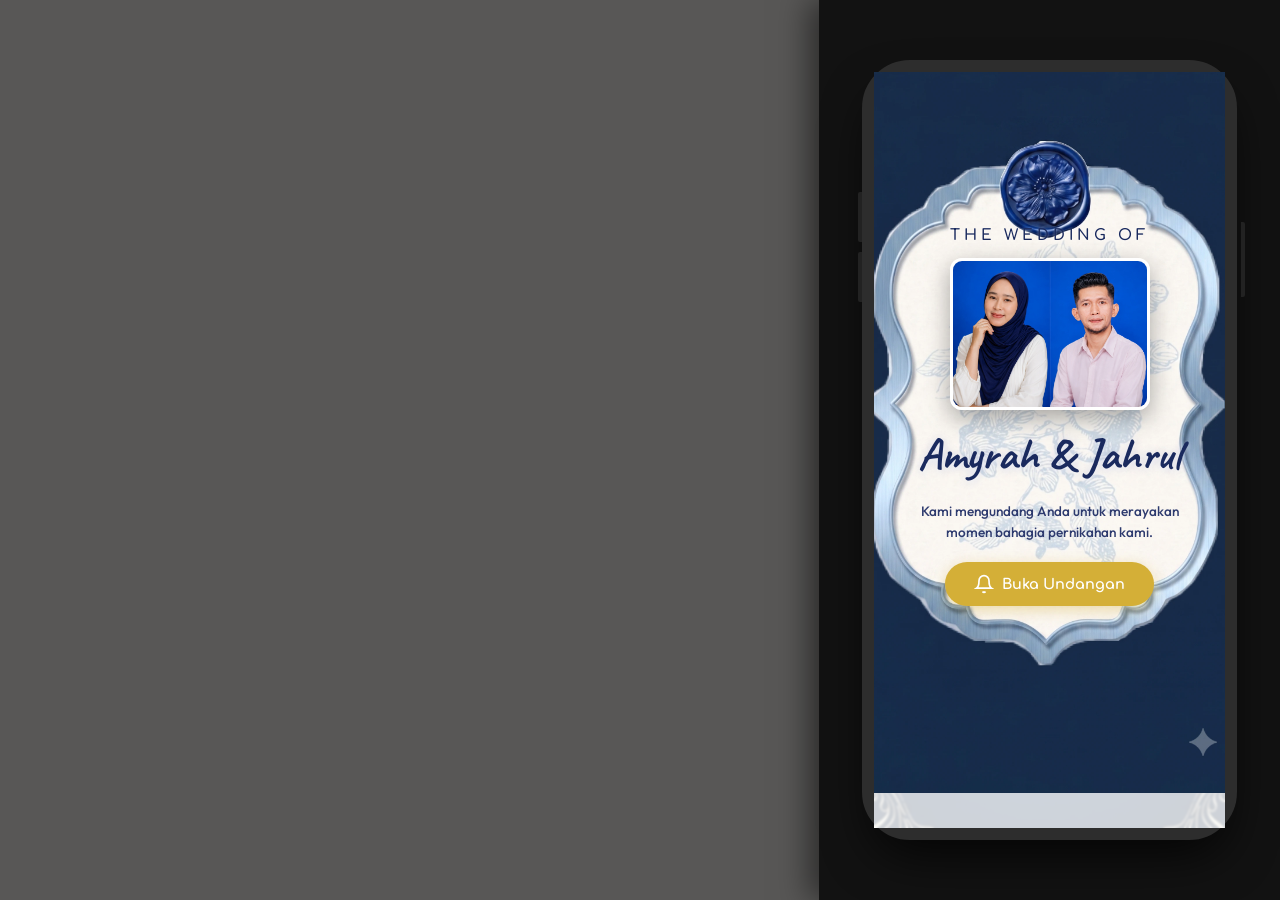
==== commit 6a8f91c1: "Add files via upload" ====
--- a/index.html
+++ b/index.html
@@ -1,10 +1,10 @@
-<!DOCTYPE html>
+﻿<!DOCTYPE html>
 <html lang="id">
 <head>
   <meta charset="UTF-8">
   <meta name="viewport" content="width=device-width, initial-scale=1.0">
-  <meta name="description" content="Undangan Pernikahan Digital Resmi Amyra & Jahrul. Jumat, 03 Juli 2026 di Desa Kombo Dusun Cenrana. Doa restu Anda sangat berarti bagi kami.">
-  <title>The Wedding of Amyra & Jahrul - Undangan Digital</title>
+  <meta name="description" content="Undangan Pernikahan Digital Resmi Amyrah & Jahrul. Jumat, 03 Juli 2026 di Desa Kombo Dusun Cenrana. Doa restu Anda sangat berarti bagi kami.">
+  <title>The Wedding of Amyrah & Jahrul - Undangan Digital</title>
   <link rel="stylesheet" href="./style.css">
 </head>
 <body class="locked">
@@ -17,11 +17,11 @@
       <div class="overlay-dark"></div>
       <div class="desktop-card reveal">
         <span class="desktop-label">Undangan Digital</span>
-        <h2 class="desktop-title">Amyra & Jahrul</h2>
+        <h2 class="desktop-title">Amyrah & Jahrul</h2>
         <p class="desktop-date">Jumat, 03 Juli 2026</p>
         
         <div class="desktop-qr-container">
-          <img src="https://api.qrserver.com/v1/create-qr-code/?size=150x150&data=https://amyra-hajrul.wedding&color=d4af37&bgcolor=ffffff" alt="QR Code Undangan" class="desktop-qr">
+          <img src="https://api.qrserver.com/v1/create-qr-code/?size=150x150&data=https://Amyrah-hajrul.wedding&color=d4af37&bgcolor=ffffff" alt="QR Code Undangan" class="desktop-qr">
         </div>
         <p class="desktop-scan-txt">Pindai kode QR di atas untuk membuka undangan langsung di smartphone Anda, atau silakan gunakan simulator interaktif di sebelah kanan.</p>
       </div>
@@ -76,7 +76,7 @@
               <div class="cover-image-container">
                 <img src="./g1.webp" alt="Foto Hiasan Pembuka Undangan" id="imgCoverDecorative">
               </div>
-              <h2 class="cover-title">Amyra & Jahrul</h2>
+              <h2 class="cover-title">Amyrah & Jahrul</h2>
               <p class="cover-description">Kami mengundang Anda untuk merayakan momen bahagia pernikahan kami.</p>
               <button id="btnBuka" class="btn-primary" aria-label="Buka Undangan Pernikahan">
                 <svg width="20" height="20" viewBox="0 0 24 24" fill="none" stroke="currentColor" stroke-width="2">
@@ -100,13 +100,13 @@
         <!-- 2. Walimatul 'Ursy (anim-slide-up) -->
         <span class="welcome-label anim-slide-up delay-1">Walimatul 'Ursy</span>
         
-        <!-- 3. Image g4.webp (anim-slide-up) -->
+        <!-- 3. Image g1.webp (anim-slide-up) -->
         <div class="welcome-img-container anim-slide-up delay-2">
-          <img src="./g4.webp" alt="Dekorasi Bunga" class="welcome-image">
+          <img src="./g1.webp" alt="Dekorasi Bunga" class="welcome-image">
         </div>
         
         <!-- 4. Names (anim-slide-right) -->
-        <h1 class="welcome-title anim-slide-right delay-3">Amyra & Jahrul</h1>
+        <h1 class="welcome-title anim-slide-right delay-3">Amyrah & Jahrul</h1>
         
         <!-- 5. Date (anim-slide-right) -->
         <p class="welcome-date anim-slide-right delay-4">Jumat, 03 Juli 2026</p>
@@ -189,10 +189,10 @@
           <div class="mempelai-card mempelai-bride">
             <div class="anim-slide-up delay-2">
               <div class="photo-frame">
-                <img src="./bride.jpg" alt="Foto Amyra (Mempelai Wanita)" id="imgBride">
-              </div>
-            </div>
-            <h3 class="mempelai-name anim-slide-up delay-3">Amyra</h3>
+                <img src="./bride.jpg" alt="Foto Amyrah (Mempelai Wanita)" id="imgBride">
+              </div>
+            </div>
+            <h3 class="mempelai-name anim-slide-up delay-3">Amyrah</h3>
             <p class="mempelai-parents anim-slide-up delay-4">Putri tercinta dari Bapak Hajman & Ibu Nurdiana</p>
           </div>
 
@@ -219,7 +219,7 @@
       <div class="overlay-light"></div>
       <div class="content-wrapper reveal">
 
-        <!-- ✨ ORNAMEN ATAS -->
+        <!-- âœ¨ ORNAMEN ATAS -->
         <div class="acara-orn-top anim-slide-down">
           <!-- Baris bunga SVG kiri-kanan -->
           <div class="acara-floral-strip">
@@ -241,9 +241,9 @@
             </svg>
             <!-- Garis tengah dengan bintang -->
             <div class="acara-orn-line-top">
-              <span class="acara-star">✦</span>
-              <span class="acara-star acara-star-sm">✦</span>
-              <span class="acara-star">✦</span>
+              <span class="acara-star">âœ¦</span>
+              <span class="acara-star acara-star-sm">âœ¦</span>
+              <span class="acara-star">âœ¦</span>
             </div>
             <!-- Daun kanan -->
             <svg class="acara-leaf acara-lf-2" viewBox="0 0 24 24" style="transform: scaleX(-1);">
@@ -261,7 +261,7 @@
             </svg>
           </div>
           <!-- Teks kecil di bawah ornamen -->
-          <p class="acara-orn-label">— Bismillahirrahmanirrahim —</p>
+          <p class="acara-orn-label">â€” Bismillahirrahmanirrahim â€”</p>
         </div>
 
         <!-- Header -->
@@ -328,7 +328,7 @@
           </div>
         </div>
 
-        <!-- ✨ ORNAMEN BAWAH -->
+        <!-- âœ¨ ORNAMEN BAWAH -->
         <div class="acara-orn-bot anim-slide-up delay-3">
           <!-- Badge tanggal -->
           <div class="acara-date-badge">
@@ -419,7 +419,7 @@
 
         <!-- Judul -->
         <h2 class="kisah-title anim-slide-up delay-1">Kisah Pertemuan</h2>
-        <p class="kisah-subtitle anim-fade-in delay-2">Amyra & Jahrul</p>
+        <p class="kisah-subtitle anim-fade-in delay-2">Amyrah & Jahrul</p>
 
         <!-- Garis pemisah -->
         <div class="kisah-line anim-zoom-in delay-2"></div>
@@ -482,7 +482,7 @@
 
           <p class="gift-label">Nomor Rekening</p>
           <div id="accountNumber" class="gift-account-number">5226-01-022086-53-4</div>
-          <p class="gift-account-name">A/N Amyra / Jahrul</p>
+          <p class="gift-account-name">A/N Amyrah / Jahrul</p>
 
           <button id="btnCopy" class="btn-primary gift-copy-btn" aria-label="Salin Nomor Rekening BRI">
             <svg width="15" height="15" viewBox="0 0 24 24" fill="none" stroke="currentColor" stroke-width="2">
@@ -555,7 +555,7 @@
           <!-- FOOTER -->
           <footer class="dev-footer">
             <div class="dev-footer-inner">
-              <p class="dev-footer-copy">&copy; 2026 Amyra & Jahrul · Made with
+              <p class="dev-footer-copy">&copy; 2026 Amyrah & Jahrul Â· Made with
                 <svg viewBox="0 0 24 24" class="dev-heart"><path d="M12 21.35l-1.45-1.32C5.4 15.36 2 12.28 2 8.5 2 5.42 4.42 3 7.5 3c1.74 0 3.41.81 4.5 2.09C13.09 3.81 14.76 3 16.5 3 19.58 3 22 5.42 22 8.5c0 3.78-3.4 6.86-8.55 11.54L12 21.35z"/></svg>
               </p>
               <div class="dev-divider"></div>
@@ -578,3 +578,4 @@
   <script src="./script.js"></script>
 </body>
 </html>
+
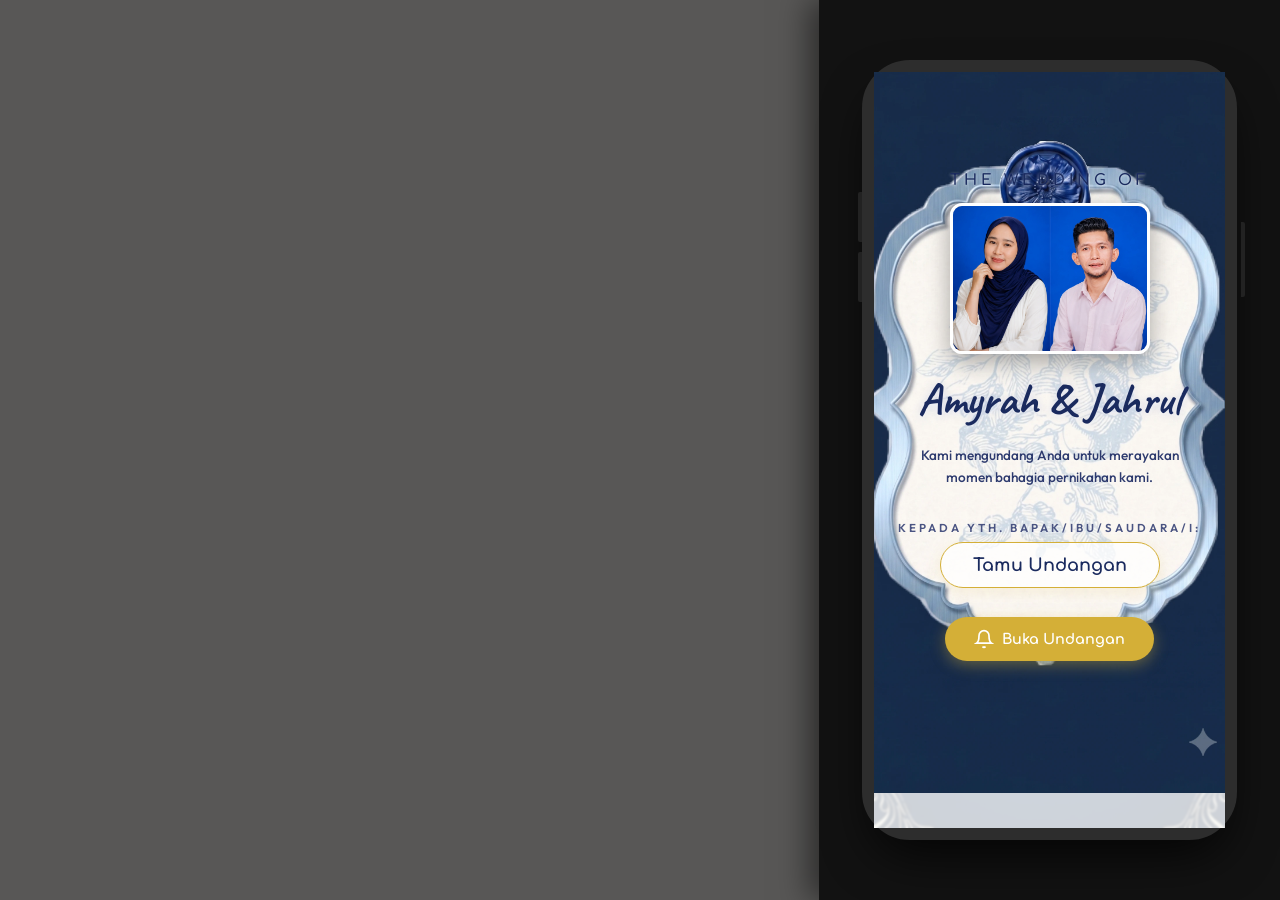
==== commit 4e0ea166: "Add files via upload" ====
--- a/index.html
+++ b/index.html
@@ -1,4 +1,4 @@
-﻿<!DOCTYPE html>
+<!DOCTYPE html>
 <html lang="id">
 <head>
   <meta charset="UTF-8">
@@ -78,6 +78,15 @@
               </div>
               <h2 class="cover-title">Amyrah & Jahrul</h2>
               <p class="cover-description">Kami mengundang Anda untuk merayakan momen bahagia pernikahan kami.</p>
+              
+              <!-- Nama Tamu (Diisi Otomatis via URL ?to=Nama) -->
+              <div class="cover-guest" id="coverGuest" style="margin: 0.8rem 0 1.2rem; text-align: center;">
+                <p class="cover-guest-label" style="font-size: 0.72rem; text-transform: uppercase; letter-spacing: 3px; color: #4a5482; margin-bottom: 0.3rem; font-weight: 600;">Kepada Yth. Bapak/Ibu/Saudara/i:</p>
+                <div class="cover-guest-box" style="background: rgba(255, 255, 255, 0.75); border: 1.5px solid var(--primary-color); padding: 0.5rem 2rem; border-radius: 50px; box-shadow: 0 4px 15px rgba(212, 175, 55, 0.15); display: inline-block;">
+                  <h3 class="cover-guest-name" id="coverGuestName" style="font-family: var(--font-title); font-size: 1.1rem; font-weight: 700; color: #1a2a5e; margin: 0;">Tamu Undangan</h3>
+                </div>
+              </div>
+
               <button id="btnBuka" class="btn-primary" aria-label="Buka Undangan Pernikahan">
                 <svg width="20" height="20" viewBox="0 0 24 24" fill="none" stroke="currentColor" stroke-width="2">
                   <path d="M18 8A6 6 0 0 0 6 8c0 7-3 9-3 9h18s-3-2-3-9"></path>
